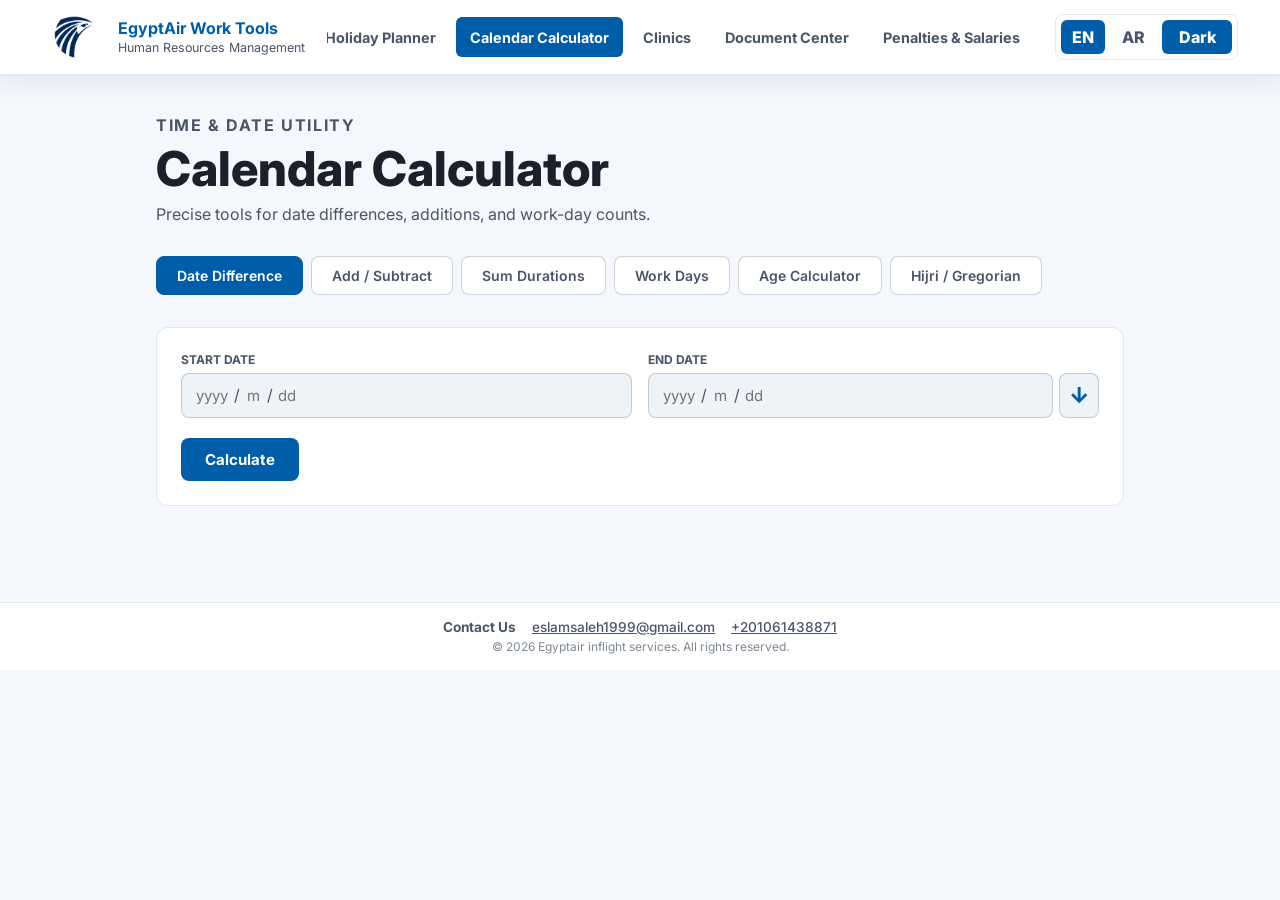
==== calendar-calculator.html @ 5368cdfd "Add files via upload" ====
<!DOCTYPE html>
<html lang="en" dir="ltr" data-theme="light">
<head>
<meta charset="UTF-8" />
<meta name="viewport" content="width=device-width, initial-scale=1.0" />
<title>Calendar Calculator</title>
  <link rel="icon" href="egyptair-logo_.png" type="image/png">
<link href="https://fonts.googleapis.com/css2?family=Cairo:wght@400;500;600;700&family=Inter:wght@400;500;600;700;800&display=swap" rel="stylesheet">
<link rel="stylesheet" href="portal.css">
<style>
  *, *::before, *::after { box-sizing: border-box; margin: 0; padding: 0; }

  :root {
    --bg: #101722;
    --surface: #172234;
    --surface2: #202d42;
    --border: rgba(255,255,255,0.07);
    --border-bright: rgba(255,255,255,0.14);
    --accent: #d4af37;
    --accent2: #0078d4;
    --accent3: #f060c8;
    --text: #edf4ff;
    --text-muted: #aab7ca;
    --text-dim: #7b879a;
    --radius: 12px;
    --radius-sm: 8px;
  }

  :root[data-theme="light"] {
    --bg: #f4f7fb;
    --surface: #ffffff;
    --surface2: #eef3f8;
    --border: rgba(21,32,51,0.11);
    --border-bright: rgba(21,32,51,0.2);
    --accent: #005daa;
    --accent2: #0078d4;
    --accent3: #d4af37;
    --text: #1a202c;
    --text-muted: #4a5568;
    --text-dim: #7b879a;
  }

  body {
    background: var(--bg);
    color: var(--text);
    font-family: 'Inter', sans-serif;
    min-height: 100vh;
    padding: 0;
  }

  html[dir="rtl"] body,
  html[dir="rtl"] button,
  html[dir="rtl"] input,
  html[dir="rtl"] select {
    font-family: Cairo, Inter, sans-serif;
  }

  .page {
    position: relative;
    z-index: 1;
    max-width: 1000px;
    margin: 0 auto;
    padding: 2rem 1rem 5rem;
  }

  /* Header */
  .page-header { margin-bottom: 2rem; }
  .header-eyebrow {
    font-size: 12px;
    letter-spacing: 0.1em;
    color: var(--accent);
    text-transform: uppercase;
    font-weight: 700;
    margin-bottom: 0.5rem;
  }
  .page-header h1 {
    font-size: clamp(2rem, 5vw, 3rem);
    line-height: 1.1;
    font-weight: 800;
    color: var(--text);
  }
  .page-header p {
    margin-top: 0.5rem;
    color: var(--text-muted);
    font-size: 16px;
  }

  /* Tabs */
  .tabs {
    display: flex;
    gap: 8px;
    margin-bottom: 2rem;
    flex-wrap: wrap;
  }
  .tab-btn {
    padding: 10px 20px;
    border-radius: 8px;
    border: 1px solid var(--border-bright);
    background: var(--surface);
    color: var(--text-muted);
    font-size: 14px;
    font-weight: 600;
    cursor: pointer;
    transition: all 0.2s;
  }
  .tab-btn:hover { color: var(--text); border-color: var(--accent); }
  .tab-btn.active {
    background: var(--accent);
    color: #ffffff;
    border-color: var(--accent);
  }

  /* Panels */
  .panel { display: none; }
  .panel.active { display: block; animation: fadeIn 0.3s ease; }
  @keyframes fadeIn { from { opacity: 0; } to { opacity: 1; } }

  /* Card */
  .card {
    background: var(--surface);
    border: 1px solid var(--border);
    border-radius: var(--radius);
    padding: 1.5rem;
    margin-bottom: 1rem;
  }

  /* Form row */
  .form-row {
    display: grid;
    grid-template-columns: repeat(auto-fit, minmax(220px, 1fr));
    gap: 1rem;
    margin-bottom: 1.25rem;
  }
  @media (max-width: 580px) { .form-row { grid-template-columns: 1fr; } }

  .field { display: flex; flex-direction: column; gap: 6px; }
  .field label {
    font-size: 12px;
    font-weight: 700;
    text-transform: uppercase;
    color: var(--text-muted);
  }
  .field input, .field select {
    background: var(--surface2);
    border: 1px solid var(--border-bright);
    border-radius: var(--radius-sm);
    color: var(--text);
    font-size: 15px;
    padding: 12px;
    outline: none;
    width: 100%;
  }
  .field input:focus, .field select:focus { border-color: var(--accent); }

  /* Custom Y-M-D masked date field */
  .date-mask {
    display: flex;
    align-items: center;
    gap: 2px;
    direction: ltr;
    background: var(--surface2);
    border: 1px solid var(--border-bright);
    border-radius: var(--radius-sm);
    padding: 0 10px;
    width: 100%;
    box-sizing: border-box;
  }
  .date-mask:focus-within { border-color: var(--accent); }
  .date-mask .dm-part {
    background: transparent;
    border: none;
    outline: none;
    color: var(--text);
    font-size: 15px;
    padding: 12px 2px;
    text-align: center;
    -moz-appearance: textfield;
  }
  .date-mask .dm-part::-webkit-outer-spin-button,
  .date-mask .dm-part::-webkit-inner-spin-button { -webkit-appearance: none; margin: 0; }
  .date-mask .dm-year { width: 4.4ch; }
  .date-mask .dm-month, .date-mask .dm-day { width: 2.6ch; }
  .date-mask .dm-sep { color: var(--text-muted); }

  .date-control {
    display: flex;
    align-items: stretch;
    gap: 6px;
    width: 100%;
  }
  .date-control .date-mask { flex: 1; min-width: 0; }
  .today-btn {
    flex: 0 0 40px;
    border: 1px solid var(--border-bright);
    border-radius: var(--radius-sm);
    background: var(--surface2);
    color: var(--accent);
    font-size: 22px;
    font-weight: 800;
    line-height: 1;
    cursor: pointer;
    transition: all 0.2s;
  }
  .today-btn:hover,
  .today-btn:focus-visible {
    border-color: var(--accent);
    background: var(--accent);
    color: #ffffff;
    outline: none;
  }

  .add-form-row { grid-template-columns: repeat(4, minmax(0, 1fr)); }
  @media (max-width: 760px) { .add-form-row { grid-template-columns: repeat(2, minmax(0, 1fr)); } }
  @media (max-width: 580px) { .add-form-row { grid-template-columns: 1fr; } }

  /* Checkbox */
  .check-row {
    display: flex; align-items: center; gap: 10px;
    font-size: 14px; color: var(--text-muted); margin-bottom: 1.25rem; flex-wrap: wrap;
  }
  .check-row input[type=checkbox] { width: 18px; height: 18px; cursor: pointer; }


  /* Duration sum */
  .dur-row { display: flex; flex-direction: column; gap: 8px; }
  .dur-plus { text-align: center; font-size: 20px; font-weight: 800; color: var(--accent); margin: 6px 0; line-height: 1; }
  .dur-line { display: flex; align-items: center; gap: 10px; }
  .dur-idx { width: 26px; height: 26px; border-radius: 50%; background: var(--surface2); color: var(--text-muted); font-size: 12px; font-weight: 700; display: flex; align-items: center; justify-content: center; flex: none; }
  .dur-fields { display: grid; grid-template-columns: repeat(3, 1fr); gap: 10px; flex: 1; direction: ltr; }
  .dur-fields input {
    background: var(--surface2); border: 1px solid var(--border-bright); border-radius: var(--radius-sm);
    color: var(--text); font-size: 15px; padding: 12px; outline: none; width: 100%; min-width: 0; text-align: center;
  }
  .dur-fields input:focus { border-color: var(--accent); }
  .dur-remove { flex: none; width: 34px; height: 34px; border-radius: 8px; border: 1px solid var(--border-bright); background: transparent; color: var(--text-muted); font-size: 18px; cursor: pointer; }
  .dur-remove:hover { color: #d33; border-color: #d33; }
  .dur-remove.ph { visibility: hidden; }
  .dur-actions { display: flex; align-items: center; gap: 14px; margin: 1.1rem 0 1.25rem; flex-wrap: wrap; }
  .dur-add { padding: 10px 18px; border-radius: 8px; border: 1.5px dashed var(--accent); background: transparent; color: var(--accent); font-size: 14px; font-weight: 700; cursor: pointer; }
  .dur-add:hover:not(:disabled) { background: var(--surface2); }
  .dur-add:disabled { opacity: .45; cursor: not-allowed; }
  .dur-counter { font-size: 13px; color: var(--text-dim); }
  .dur-note { font-size: 12px; color: var(--text-dim); margin-top: 12px; }

  /* Calc button */
  .calc-btn {
    display: inline-flex; align-items: center; gap: 8px;
    padding: 12px 24px;
    border-radius: 8px;
    border: none;
    background: var(--accent);
    color: #ffffff;
    font-size: 15px;
    font-weight: 700;
    cursor: pointer;
    transition: all 0.2s;
  }
  .calc-btn:hover { opacity: 0.9; transform: translateY(-1px); }

  /* Result card */
  .result-card {
    display: none;
    background: var(--surface);
    border: 1px solid var(--border);
    border-radius: var(--radius);
    padding: 1.5rem;
    margin-top: 1rem;
  }
  .result-card.visible { display: block; }

  .result-label {
    font-size: 12px;
    font-weight: 800;
    text-transform: uppercase;
    color: var(--accent);
    margin-bottom: 1rem;
  }

  /* Metrics grid */
  .metrics {
    display: grid;
    grid-template-columns: repeat(auto-fit, minmax(120px, 1fr));
    gap: 12px;
    margin-bottom: 1.5rem;
  }
  .metric {
    background: var(--surface2);
    border-radius: var(--radius-sm);
    padding: 1rem;
    text-align: center;
  }
  .metric-val {
    font-size: 24px;
    font-weight: 800;
    color: var(--text);
    margin-bottom: 4px;
  }
  .metric-val.accent { color: var(--accent); }
  .metric-lbl { font-size: 11px; color: var(--text-muted); text-transform: uppercase; font-weight: 700; }

  /* Breakdown table */
  .breakdown { border-top: 1px solid var(--border); padding-top: 1rem; }
  .bd-row { display: flex; justify-content: space-between; align-items: center; padding: 10px 0; border-bottom: 1px solid var(--border); font-size: 14px; }
  .bd-lbl { color: var(--text-muted); }
  .bd-val { font-weight: 700; color: var(--text); }

  /* Big result date */
  .big-date { font-size: 24px; font-weight: 800; color: var(--text); margin-bottom: 4px; }
  .big-sub { font-size: 14px; color: var(--text-muted); margin-bottom: 1rem; }

  /* Badge */
  .badge {
    display: inline-block;
    padding: 4px 12px;
    border-radius: 6px;
    font-size: 11px;
    font-weight: 800;
    margin-left: 10px;
    text-transform: uppercase;
  }
  .badge-we { background: rgba(212,175,55,0.15); color: var(--accent); }
  .badge-wd { background: rgba(0,93,170,0.15); color: var(--accent2); }

  .error { color: #ff4d4d; font-size: 14px; margin-top: 10px; display: none; }
</style>
</head>
<body>
<header class="portal-header">
  <a class="brand" href="index.html" aria-label="EgyptAir home">
    <img src="egyptair-logo_.png" alt="EgyptAir logo">
    <span>
      <strong data-en="EgyptAir Work Tools" data-ar="أدوات عمل مصر للطيران">EgyptAir Work Tools</strong>
      <small data-en="Human Resources Management" data-ar="ادارة الموارد البشرية">ادارة الموارد البشرية</small>
    </span>
  </a>

  <nav class="portal-nav" aria-label="Main navigation">
    <a href="index.html" data-en="Home" data-ar="الرئيسية">Home</a>
    <a href="holiday-planner.html" data-en="Holiday Planner" data-ar="مخطط الإجازات">Holiday Planner</a>
    <a class="active" href="calendar-calculator.html" data-en="Calendar Calculator" data-ar="حاسبة التقويم">Calendar Calculator</a>
    <a href="clinics.html" data-en="Clinics" data-ar="العيادات">Clinics</a>
    <a href="document-center.html" data-en="Document Center" data-ar="مركز المستندات">Document Center</a>
    <a href="penalties-salaries.html" data-en="Penalties & Salaries" data-ar="الجزاءات والمرتبات">الجزاءات والمرتبات</a>
    <a href="scanner.html" data-en="Scanner" data-ar="ماسح ضوئي">Scanner</a>
  </nav>

  <div class="portal-actions" aria-label="Display controls">
    <button class="segmented-btn active" type="button" data-lang-option="en">EN</button>
    <button class="segmented-btn" type="button" data-lang-option="ar">AR</button>
    <button class="theme-btn" type="button" data-theme-toggle data-en="Dark" data-ar="داكن">Dark</button>
  </div>
</header>

<div class="page">
  <div class="page-header">
    <p class="header-eyebrow" data-en="Time & Date Utility" data-ar="أداة الوقت والتاريخ">Time & Date Utility</p>
    <h1 data-en="Calendar Calculator" data-ar="حاسبة التقويم">Calendar Calculator</h1>
    <p data-en="Precise tools for date differences, additions, and work-day counts." data-ar="أدوات دقيقة لفروق التواريخ والإضافات وحساب أيام العمل.">Precise tools for date differences, additions, and work-day counts.</p>
  </div>

  <div class="tabs">
    <button class="tab-btn active" onclick="switchTab('diff')" data-en="Date Difference" data-ar="فرق التاريخ">Date Difference</button>
    <button class="tab-btn" onclick="switchTab('add')" data-en="Add / Subtract" data-ar="إضافة / طرح">Add / Subtract</button>
    <button class="tab-btn" onclick="switchTab('count')" data-en="Sum Durations" data-ar="جامع الفترات">Sum Durations</button>
    <button class="tab-btn" onclick="switchTab('work')" data-en="Work Days" data-ar="أيام العمل">Work Days</button>
    <button class="tab-btn" onclick="switchTab('age')" data-en="Age Calculator" data-ar="حساب العمر">Age Calculator</button>
    <button class="tab-btn" onclick="switchTab('hijri')" data-en="Hijri / Gregorian" data-ar="الهجري والميلادي">Hijri / Gregorian</button>
  </div>

  <!-- DIFF -->
  <div id="panel-diff" class="panel active">
    <div class="card">
      <div class="form-row">
        <div class="field"><label data-en="Start Date" data-ar="تاريخ البدء">Start Date</label><input type="date" id="diff-from" /></div>
        <div class="field"><label data-en="End Date" data-ar="تاريخ الانتهاء">End Date</label><input type="date" id="diff-to" /></div>
      </div>
      <button class="calc-btn" onclick="calcDiff()">
        <span data-en="Calculate" data-ar="احسب">Calculate</span>
      </button>
      <div class="error" id="diff-err"></div>
    </div>
    <div class="result-card" id="diff-result">
      <div class="result-label" data-en="Result" data-ar="النتيجة">Result</div>
      <div class="metrics" id="diff-metrics"></div>
      <div class="breakdown" id="diff-breakdown"></div>
    </div>
  </div>

  <!-- ADD -->
  <div id="panel-add" class="panel">
    <div class="card">
      <div class="form-row add-form-row">
        <div class="field"><label data-en="Start Date" data-ar="تاريخ البدء">Start Date</label><input type="date" id="add-from" /></div>
        <div class="field"><label data-en="Amount" data-ar="القيمة">Amount</label><input type="number" id="add-amount" min="0" value="30" /></div>
        <div class="field">
          <label data-en="Unit" data-ar="الوحدة">Unit</label>
          <select id="add-unit">
            <option value="day" data-en="Days" data-ar="أيام">Days</option>
            <option value="week" data-en="Weeks" data-ar="أسابيع">Weeks</option>
            <option value="month" data-en="Months" data-ar="أشهر">Months</option>
            <option value="year" data-en="Years" data-ar="سنوات">Years</option>
          </select>
        </div>
        <div class="field">
          <label data-en="Operation" data-ar="العملية">Operation</label>
          <select id="add-dir">
            <option value="1" data-en="Add" data-ar="إضافة">Add</option>
            <option value="-1" data-en="Subtract" data-ar="طرح">Subtract</option>
          </select>
        </div>
      </div>
      <button class="calc-btn" onclick="calcAdd()">
        <span data-en="Calculate" data-ar="احسب">Calculate</span>
      </button>
      <div class="error" id="add-err"></div>
    </div>
    <div class="result-card" id="add-result">
      <div class="result-label" data-en="Result" data-ar="النتيجة">Result</div>
      <div id="add-output"></div>
    </div>
  </div>

  <!-- AGE -->
  <div id="panel-age" class="panel">
    <div class="card">
      <div class="form-row">
        <div class="field"><label data-en="Date of birth" data-ar="تاريخ الميلاد">Date of birth</label><input type="date" id="age-dob" /></div>
      </div>
      <button class="calc-btn" onclick="calcAge()">
        <span data-en="Calculate" data-ar="احسب">Calculate</span>
      </button>
      <div class="error" id="age-err"></div>
    </div>
    <div class="result-card" id="age-result">
      <div class="result-label" data-en="Result" data-ar="النتيجة">Result</div>
      <div id="age-output"></div>
    </div>
  </div>

  <!-- WORK -->
  <div id="panel-work" class="panel">
    <div class="card">
      <div class="form-row">
        <div class="field"><label data-en="From date" data-ar="من تاريخ">From date</label><input type="date" id="work-from" /></div>
        <div class="field"><label data-en="To date" data-ar="إلى تاريخ">To date</label><input type="date" id="work-to" /></div>
      </div>
      <div class="check-row">
        <input type="checkbox" id="work-fri" checked />
        <label for="work-fri" data-en="Exclude Fridays" data-ar="استبعاد الجمعة">Exclude Fridays</label>
        <input type="checkbox" id="work-sat" checked />
        <label for="work-sat" data-en="Exclude Saturdays" data-ar="استبعاد السبت">Exclude Saturdays</label>
      </div>
      <button class="calc-btn" onclick="calcWork()">
        <span data-en="Calculate" data-ar="احسب">Calculate</span>
      </button>
      <div class="error" id="work-err"></div>
    </div>
    <div class="result-card" id="work-result">
      <div class="result-label" data-en="Result" data-ar="النتيجة">Result</div>
      <div id="work-output"></div>
  </div>
  </div>

  <!-- COUNT (Duration Sum) -->
  <div id="panel-count" class="panel">
    <div class="card">
      <div id="dur-rows"></div>
      <div class="dur-actions">
        <button type="button" class="dur-add" id="dur-add-btn" onclick="addDurRow()">
          <span data-en="+ Add duration" data-ar="+ إضافة مدة">+ Add duration</span>
        </button>
        <span class="dur-counter" id="dur-counter"></span>
      </div>
      <button class="calc-btn" onclick="calcCount()">
        <span data-en="Calculate" data-ar="احسب">Calculate</span>
      </button>
      <div class="error" id="count-err"></div>
    </div>
    <div class="result-card" id="count-result">
      <div class="result-label" data-en="Result" data-ar="النتيجة">Result</div>
      <div id="count-output"></div>
    </div>
  </div>

  <!-- HIJRI -->
  <div id="panel-hijri" class="panel">
    <div class="card">
      <div class="form-row">
        <div class="field"><label data-en="Gregorian date" data-ar="التاريخ الميلادي">Gregorian date</label><input type="date" id="hijri-greg" /></div>
      </div>
      <button class="calc-btn" onclick="calcGregToHijri()">
        <span data-en="Convert to Hijri" data-ar="تحويل إلى هجري">Convert to Hijri</span>
      </button>
      <div class="error" id="hijri-greg-err"></div>
    </div>
    <div class="result-card" id="hijri-greg-result" style="margin-bottom: 10px;">
      <div class="result-label" data-en="Result" data-ar="النتيجة">Result</div>
      <div id="hijri-greg-output"></div>
    </div>

    <div class="card">
      <div class="form-row">
        <div class="field"><label data-en="Hijri year" data-ar="السنة الهجرية">Hijri year</label><input type="number" id="hijri-year" inputmode="numeric" min="1" max="1600" placeholder="1447" /></div>
        <div class="field">
          <label data-en="Hijri month" data-ar="الشهر الهجري">Hijri month</label>
          <select id="hijri-month"></select>
        </div>
        <div class="field"><label data-en="Hijri day" data-ar="اليوم الهجري">Hijri day</label><input type="number" id="hijri-day" inputmode="numeric" min="1" max="30" placeholder="1" /></div>
      </div>
      <button class="calc-btn" onclick="calcHijriToGreg()">
        <span data-en="Convert to Gregorian" data-ar="تحويل إلى ميلادي">Convert to Gregorian</span>
      </button>
      <div class="error" id="hijri-err"></div>
    </div>
    <div class="result-card" id="hijri-result">
      <div class="result-label" data-en="Result" data-ar="النتيجة">Result</div>
      <div id="hijri-output"></div>
    </div>
  </div>
</div>

<script src="site-data.js"></script>
<script src="portal.js"></script>
<script>
const calcCopy = {
  en: {
    days: ['Sunday','Monday','Tuesday','Wednesday','Thursday','Friday','Saturday'],
    months: ['January','February','March','April','May','June','July','August','September','October','November','December'],
    hijriMonths: ['Muharram','Safar',"Rabi' al-Awwal","Rabi' al-Thani",'Jumada al-Awwal','Jumada al-Thani','Rajab',"Sha'ban",'Ramadan','Shawwal','Dhu al-Qi\'dah','Dhu al-Hijjah'],
    labels: {
      days: 'Days', weeks: 'Weeks', months: 'Months', years: 'Years', weekdays: 'Weekdays', weekends: 'Weekends',
      breakdown: 'Breakdown', from: 'From', to: 'To', exact: 'Exact duration', weekdaysWeekends: 'Weekdays / Weekends',
      today: 'Today', weekend: 'Weekend', weekday: 'Weekday', details: 'Details', equivalent: 'Equivalent to',
      dayOfYear: 'Day of year', bday: 'Days to B-day',
      totalDays: 'Total days', totalWeeks: 'Total weeks', lastBirthday: 'Last birthday', next: 'Next',
      bornOn: 'Born on', nextBirthday: 'Next birthday', totalMonths: 'Total months lived',
      workingDays: 'Working days', offDays: 'Off days', workingWeeks: 'Working weeks', offDaysPct: 'Off days %',
      occurrences: 'Occurrences', gregorianDate: 'Gregorian date', hijriDate: 'Hijri date',
      hijriYear: 'Hijri year', hijriMonth: 'Hijri month', hijriDay: 'Hijri day', approxNote: 'Calculated using the tabular Islamic calendar; may differ by a day from moon-sighting announcements.',
      units: { day: 'Days', week: 'Weeks', month: 'Months', year: 'Years' },
      exactUnits: { y: 'y', m: 'm', d: 'd' }
    },
    errors: {
      both: 'Please select both dates.',
      start: 'Please select a start date.',
      days: 'Please enter a valid number.',
      dob: 'Please enter a date of birth.',
      futureDob: 'Date of birth cannot be in the future.',
      hijriDate: 'Please enter a valid Hijri date.',
      duration: 'Enter at least one duration using whole, non-negative numbers.'
    }
  },
  ar: {
    days: ['الأحد','الاثنين','الثلاثاء','الأربعاء','الخميس','الجمعة','السبت'],
    months: ['يناير','فبراير','مارس','أبريل','مايو','يونيو','يوليو','أغسطس','سبتمبر','أكتوبر','نوفمبر','ديسمبر'],
    hijriMonths: ['محرم','صفر','ربيع الأول','ربيع الآخر','جمادى الأولى','جمادى الآخرة','رجب','شعبان','رمضان','شوال','ذو القعدة','ذو الحجة'],
    labels: {
      days: 'الأيام', weeks: 'الأسابيع', months: 'الشهور', years: 'السنوات', weekdays: 'أيام العمل', weekends: 'نهاية الأسبوع',
      breakdown: 'التفاصيل', from: 'من', to: 'إلى', exact: 'المدة الدقيقة', weekdaysWeekends: 'أيام العمل / العطلات',
      today: 'اليوم', weekend: 'عطلة', weekday: 'يوم عمل', details: 'تفاصيل', equivalent: 'يعادل',
      dayOfYear: 'يوم السنة', bday: 'أيام للعيد القادم',
      totalDays: 'إجمالي الأيام', totalWeeks: 'إجمالي الأسابيع', lastBirthday: 'آخر عيد ميلاد', next: 'التالي',
      bornOn: 'تاريخ الميلاد', nextBirthday: 'عيد الميلاد القادم', totalMonths: 'إجمالي الشهور',
      workingDays: 'أيام العمل', offDays: 'أيام العطلة', workingWeeks: 'أسابيع العمل', offDaysPct: 'نسبة العطلات',
      occurrences: 'مرات التكرار', gregorianDate: 'التاريخ الميلادي', hijriDate: 'التاريخ الهجري',
      hijriYear: 'السنة الهجرية', hijriMonth: 'الشهر الهجري', hijriDay: 'اليوم الهجري', approxNote: 'يُحسب بالتقويم الهجري الحسابي (الجدولي)؛ قد يختلف بيوم عن إعلانات رؤية الهلال.',
      units: { day: 'أيام', week: 'أسابيع', month: 'أشهر', year: 'سنوات' },
      exactUnits: { y: 'عام', m: 'شهر', d: 'يوم' }
    },
    errors: {
      both: 'اختر التاريخين من فضلك.',
      start: 'اختر تاريخ البداية من فضلك.',
      days: 'اكتب رقما صحيحا.',
      dob: 'اكتب تاريخ الميلاد من فضلك.',
      futureDob: 'لا يمكن أن يكون تاريخ الميلاد في المستقبل.',
      hijriDate: 'اكتب تاريخا هجريا صحيحا من فضلك.',
      duration: 'أدخل مدة واحدة على الأقل بأرقام صحيحة غير سالبة.'
    }
  }
};

function lang() { return window.EgyptAirPortal?.language === 'ar' ? 'ar' : 'en'; }
function copy() { return calcCopy[lang()]; }
function label(key) { return copy().labels[key]; }

const officialHolidaysByYear = {
  2025: new Set([
    '2025-01-07', '2025-01-26', '2025-03-29', '2025-03-30', '2025-03-31',
    '2025-04-01', '2025-04-02', '2025-04-21', '2025-04-24', '2025-05-01',
    '2025-06-05', '2025-06-06', '2025-06-07', '2025-06-08', '2025-06-09',
    '2025-06-26', '2025-07-03', '2025-07-24', '2025-09-04', '2025-10-09'
  ]),
  2026: new Set([
    '2026-01-07', '2026-01-29', '2026-03-19', '2026-03-20', '2026-03-21',
    '2026-03-22', '2026-03-23', '2026-04-13', '2026-04-25', '2026-05-01',
    '2026-05-26', '2026-05-27', '2026-05-28', '2026-05-29', '2026-05-30',
    '2026-05-31', '2026-06-16', '2026-07-02', '2026-07-23', '2026-08-26',
    '2026-10-08'
  ]),
  2027: new Set([
    '2027-01-07', '2027-01-28', '2027-03-09', '2027-03-10', '2027-03-11',
    '2027-05-01', '2027-05-03', '2027-05-15', '2027-05-16', '2027-05-17',
    '2027-05-18', '2027-05-19', '2027-06-18', '2027-07-01', '2027-07-23',
    '2027-08-27', '2027-10-08'
  ])
};

function dateKey(d) {
  const y = d.getFullYear();
  const m = String(d.getMonth() + 1).padStart(2, '0');
  const day = String(d.getDate()).padStart(2, '0');
  return `${y}-${m}-${day}`;
}

function isOfficialHoliday(d) {
  return officialHolidaysByYear[d.getFullYear()]?.has(dateKey(d)) || false;
}

function switchTab(id) {
  const ids = ['diff','add','count','work','age','hijri'];
  document.querySelectorAll('.tab-btn').forEach((b,i) => b.classList.toggle('active', ids[i] === id));
  document.querySelectorAll('.panel').forEach(p => p.classList.remove('active'));
  document.getElementById('panel-' + id).classList.add('active');
}

// ---- Gregorian <-> Hijri conversion (tabular/civil Islamic calendar via Julian Day Number) ----
function gregorianToJD(y, m, d) {
  const a = Math.floor((14 - m) / 12);
  const y2 = y + 4800 - a;
  const m2 = m + 12 * a - 3;
  return d + Math.floor((153 * m2 + 2) / 5) + 365 * y2 + Math.floor(y2 / 4) - Math.floor(y2 / 100) + Math.floor(y2 / 400) - 32045;
}

function jdToGregorian(jd) {
  const a = jd + 32044;
  const b = Math.floor((4 * a + 3) / 146097);
  const c = a - Math.floor((146097 * b) / 4);
  const d2 = Math.floor((4 * c + 3) / 1461);
  const e = c - Math.floor((1461 * d2) / 4);
  const m2 = Math.floor((5 * e + 2) / 153);
  const day = e - Math.floor((153 * m2 + 2) / 5) + 1;
  const month = m2 + 3 - 12 * Math.floor(m2 / 10);
  const year = 100 * b + d2 - 4800 + Math.floor(m2 / 10);
  return { year, month, day };
}

function hijriToJD(y, m, d) {
  return Math.floor((11 * y + 3) / 30) + 354 * y + 30 * m - Math.floor((m - 1) / 2) + d + 1948440 - 385;
}

function jdToHijri(jd) {
  let n = jd - 1948440 + 10632;
  const cycleIndex = Math.floor((n - 1) / 10631);
  n = n - 10631 * cycleIndex + 354;
  const j = Math.floor((10985 - n) / 5316) * Math.floor((50 * n) / 17719) +
            Math.floor(n / 5670) * Math.floor((43 * n) / 15238);
  n = n - Math.floor((30 - j) / 15) * Math.floor((17719 * j) / 50) -
          Math.floor(j / 16) * Math.floor((15238 * j) / 43) + 29;
  const month = Math.floor((24 * n) / 709);
  const day = n - Math.floor((709 * month) / 24);
  const year = 30 * cycleIndex + j - 30;
  return { year, month, day };
}

function gregorianToHijri(y, m, d) { return jdToHijri(gregorianToJD(y, m, d)); }
function hijriToGregorianDate(y, m, d) { return jdToGregorian(hijriToJD(y, m, d)); }

function populateHijriMonths() {
  const select = document.getElementById('hijri-month');
  if (!select) return;
  const current = select.value;
  const c = copy();
  select.innerHTML = c.hijriMonths.map((name, i) => `<option value="${i + 1}">${name}</option>`).join('');
  if (current) select.value = current;
}

function parseLocal(s) {
  if (!s) return null;
  const [y,m,d] = s.split('-').map(Number);
  return new Date(y, m-1, d);
}

function fmt(d) { 
  const c = copy();
  return d.getDate() + ' ' + c.months[d.getMonth()] + ' ' + d.getFullYear(); 
}

/**
 * Adds `months` calendar months to `date`. Unlike the native
 * Date#setMonth, this clamps to the last day of the target month instead
 * of rolling over into the following month (e.g. 31 Jan + 1 month -> 28/29
 * Feb, not 2/3 Mar).
 */
function addMonths(date, months) {
  const day = date.getDate();
  const anchor = new Date(date.getFullYear(), date.getMonth() + months, 1);
  const lastDayOfTargetMonth = new Date(anchor.getFullYear(), anchor.getMonth() + 1, 0).getDate();
  anchor.setDate(Math.min(day, lastDayOfTargetMonth));
  return anchor;
}

/**
 * Adds `years` calendar years to `date`, with the same end-of-month
 * clamping as addMonths (e.g. 29 Feb 2024 + 1 year -> 28 Feb 2025, not
 * 1 Mar 2025).
 */
function addYears(date, years) {
  return addMonths(date, years * 12);
}

/** Exact whole-day difference between two dates at midnight. Same date -> 0. */
function daysBetween(start, end) {
  return Math.round((end - start) / 86400000);
}

function showErr(id, msgKey) {
  const e = document.getElementById(id);
  e.textContent = copy().errors[msgKey] || msgKey; 
  e.style.display = 'block';
}
function hideErr(id) { document.getElementById(id).style.display = 'none'; }
function showResult(id) { document.getElementById(id).classList.add('visible'); }
function hideResult(id) { document.getElementById(id).classList.remove('visible'); }

function calcDiff() {
  hideErr('diff-err'); hideResult('diff-result');
  const from = parseLocal(document.getElementById('diff-from').value);
  const to   = parseLocal(document.getElementById('diff-to').value);
  if (!from || !to) return showErr('diff-err', 'both');

  const start = from <= to ? from : to;
  const end   = from <= to ? to   : from;
  const sign  = from <= to ? 1 : -1;

  const totalDays = daysBetween(start, end); /* exact elapsed days: same date = 0 */
  const totalWeeks = (totalDays / 7).toFixed(1);
  const totalMonths = (totalDays / 30.4375).toFixed(1);
  const totalYears = (totalDays / 365.25).toFixed(2);

  let wd = 0, we = 0;
  for (let t = new Date(start); t < end; t.setDate(t.getDate() + 1)) {
    (t.getDay() === 5 || t.getDay() === 6) ? we++ : wd++;
  }

  let yrs = end.getFullYear() - start.getFullYear();
  let mos = end.getMonth() - start.getMonth();
  let dys = end.getDate() - start.getDate();
  if (dys < 0) { mos--; dys += new Date(end.getFullYear(), end.getMonth(), 0).getDate(); }
  if (mos < 0) { yrs--; mos += 12; }

  const c = copy();
  document.getElementById('diff-metrics').innerHTML = `
    <div class="metric"><div class="metric-val accent">${sign < 0 ? '−' : ''}${totalDays}</div><div class="metric-lbl">${c.labels.days}</div></div>
    <div class="metric"><div class="metric-val">${totalWeeks}</div><div class="metric-lbl">${c.labels.weeks}</div></div>
    <div class="metric"><div class="metric-val">${totalMonths}</div><div class="metric-lbl">${c.labels.months}</div></div>
    <div class="metric"><div class="metric-val accent">${wd}</div><div class="metric-lbl">${c.labels.weekdays}</div></div>
    <div class="metric"><div class="metric-val">${we}</div><div class="metric-lbl">${c.labels.weekends}</div></div>
    <div class="metric"><div class="metric-val">${totalYears}</div><div class="metric-lbl">${c.labels.years}</div></div>
  `;

  document.getElementById('diff-breakdown').innerHTML = `
    <div class="bd-row"><span class="bd-lbl">${c.labels.from}</span><span class="bd-val">${c.days[start.getDay()]}, ${fmt(start)}</span></div>
    <div class="bd-row"><span class="bd-lbl">${c.labels.to}</span><span class="bd-val">${c.days[end.getDay()]}, ${fmt(end)}</span></div>
    <div class="bd-row"><span class="bd-lbl">${c.labels.exact}</span><span class="bd-val">${yrs} ${c.labels.exactUnits.y} - ${mos} ${c.labels.exactUnits.m} - ${dys} ${c.labels.exactUnits.d}</span></div>
  `;
  showResult('diff-result');
}

function calcAdd() {
  hideErr('add-err'); hideResult('add-result');
  const from   = parseLocal(document.getElementById('add-from').value);
  const amount = parseInt(document.getElementById('add-amount').value);
  const unit   = document.getElementById('add-unit').value;
  const dir    = parseInt(document.getElementById('add-dir').value);
  if (!from) return showErr('add-err', 'start');
  if (isNaN(amount) || amount < 0) return showErr('add-err', 'days');

  const signed = dir * amount;
  let result = new Date(from);
  if (unit === 'day') result.setDate(result.getDate() + signed);
  else if (unit === 'week') result.setDate(result.getDate() + signed * 7);
  else if (unit === 'month') {
    // Inclusive period end: start + N months ends the day before the
    // same calendar date N months later (e.g. 2025/4/5 + 3 months → 2025/7/4).
    result = addMonths(result, signed);
    if (signed > 0) result.setDate(result.getDate() - 1);
  }
  else if (unit === 'year') result = addYears(result, signed);

  const c = copy();
  const unitLabel = c.labels.units[unit] || c.labels.days;
  const isWE = result.getDay() === 5 || result.getDay() === 6;
  const badge = isWE ? `<span class="badge badge-we">${c.labels.weekend}</span>` : `<span class="badge badge-wd">${c.labels.weekday}</span>`;
  
  document.getElementById('add-output').innerHTML = `
    <div class="big-date">${c.days[result.getDay()]}, ${fmt(result)} ${badge}</div>
    <div class="big-sub">${dir > 0 ? '+' : '−'}${amount} ${unitLabel} ${c.labels.from} ${fmt(from)}</div>
  `;
  showResult('add-result');
}

function calcAge() {
  hideErr('age-err'); hideResult('age-result');
  const dob  = parseLocal(document.getElementById('age-dob').value);
  if (!dob) return showErr('age-err', 'dob');
  const asof = new Date();
  asof.setHours(0,0,0,0);
  if (dob > asof) return showErr('age-err', 'futureDob');

  let yrs = asof.getFullYear() - dob.getFullYear();
  let mos = asof.getMonth() - dob.getMonth();
  let dys = asof.getDate() - dob.getDate();
  if (dys < 0) { mos--; dys += new Date(asof.getFullYear(), asof.getMonth(), 0).getDate(); }
  if (mos < 0) { yrs--; mos += 12; }

  const totalDays = Math.round((asof - dob) / 86400000);
  const c = copy();
  document.getElementById('age-output').innerHTML = `
    <div class="metrics">
      <div class="metric"><div class="metric-val accent">${yrs}</div><div class="metric-lbl">${c.labels.years}</div></div>
      <div class="metric"><div class="metric-val">${mos}</div><div class="metric-lbl">${c.labels.months}</div></div>
      <div class="metric"><div class="metric-val">${dys}</div><div class="metric-lbl">${c.labels.days}</div></div>
    </div>
    <div class="breakdown">
      <div class="bd-row"><span class="bd-lbl">${c.labels.bornOn}</span><span class="bd-val">${c.days[dob.getDay()]}, ${fmt(dob)}</span></div>
      <div class="bd-row"><span class="bd-lbl">${c.labels.totalMonths}</span><span class="bd-val">${yrs * 12 + mos}</span></div>
      <div class="bd-row"><span class="bd-lbl">${c.labels.totalDays}</span><span class="bd-val">${totalDays.toLocaleString()}</span></div>
    </div>
  `;
  showResult('age-result');
}

function calcWork() {
  hideErr('work-err'); hideResult('work-result');
  const from  = parseLocal(document.getElementById('work-from').value);
  const to    = parseLocal(document.getElementById('work-to').value);
  const exFri = document.getElementById('work-fri').checked;
  const exSat = document.getElementById('work-sat').checked;
  if (!from || !to) return showErr('work-err', 'both');

  const start = from <= to ? from : to;
  const end   = from <= to ? to   : from;
  let wd = 0, off = 0;

  for (let t = new Date(start); t <= end; t.setDate(t.getDate() + 1)) {
    const d = t.getDay();
    if ((d === 5 && exFri) || (d === 6 && exSat) || isOfficialHoliday(t)) off++;
    else wd++;
  }

  const c = copy();
  document.getElementById('work-output').innerHTML = `
    <div class="metrics">
      <div class="metric"><div class="metric-val accent">${wd}</div><div class="metric-lbl">${c.labels.workingDays}</div></div>
      <div class="metric"><div class="metric-val">${off}</div><div class="metric-lbl">${c.labels.offDays}</div></div>
    </div>
    <div class="breakdown">
      <div class="bd-row"><span class="bd-lbl">${c.labels.from}</span><span class="bd-val">${fmt(start)}</span></div>
      <div class="bd-row"><span class="bd-lbl">${c.labels.to}</span><span class="bd-val">${fmt(end)}</span></div>
    </div>
  `;
  showResult('work-result');
}

const DUR_MAX = 20;
const DUR_MIN = 2;

function durPlaceholders() {
  const p = lang() === 'ar' ? ['سنوات', 'شهور', 'أيام'] : ['Years', 'Months', 'Days'];
  document.querySelectorAll('#dur-rows .dur-row').forEach(row => {
    row.querySelectorAll('input').forEach((inp, i) => { inp.placeholder = p[i]; inp.setAttribute('aria-label', p[i]); });
  });
  const cnt = document.getElementById('dur-counter');
  if (cnt) {
    const n = document.querySelectorAll('#dur-rows .dur-row').length;
    cnt.textContent = n + ' / ' + DUR_MAX;
  }
}

function durRefresh() {
  const rows = document.querySelectorAll('#dur-rows .dur-row');
  rows.forEach((row, i) => {
    row.querySelector('.dur-idx').textContent = i + 1;
    const plus = row.querySelector('.dur-plus');
    if (plus) plus.style.display = i === 0 ? 'none' : '';
    row.querySelector('.dur-remove').classList.toggle('ph', rows.length <= DUR_MIN);
  });
  document.getElementById('dur-add-btn').disabled = rows.length >= DUR_MAX;
  durPlaceholders();
}

function addDurRow() {
  const wrap = document.getElementById('dur-rows');
  if (wrap.children.length >= DUR_MAX) return;
  const row = document.createElement('div');
  row.className = 'dur-row';
  row.innerHTML = `
    <div class="dur-plus">+</div>
    <div class="dur-line">
      <span class="dur-idx"></span>
      <div class="dur-fields">
        <input type="number" min="0" step="1" inputmode="numeric" />
        <input type="number" min="0" step="1" inputmode="numeric" />
        <input type="number" min="0" step="1" inputmode="numeric" />
      </div>
      <button type="button" class="dur-remove" title="Remove" aria-label="Remove">×</button>
    </div>`;
  row.querySelector('.dur-remove').addEventListener('click', () => {
    if (wrap.children.length <= DUR_MIN) return;
    row.remove();
    durRefresh();
  });
  row.querySelectorAll('input').forEach(inp => inp.addEventListener('keydown', e => {
    if (e.key === 'Enter') calcCount();
  }));
  wrap.appendChild(row);
  durRefresh();
}

function initDurations() {
  for (let i = 0; i < DUR_MIN; i++) addDurRow();
}

function calcCount() {
  hideErr('count-err'); hideResult('count-result');
  const rows = [...document.querySelectorAll('#dur-rows .dur-row')];
  let Y = 0, M = 0, D = 0, used = 0;

  for (const row of rows) {
    const vals = [...row.querySelectorAll('input')].map(i => i.value.trim());
    if (vals.every(v => v === '')) continue;
    const nums = vals.map(v => v === '' ? 0 : Number(v));
    if (nums.some(n => !Number.isInteger(n) || n < 0)) return showErr('count-err', 'duration');
    Y += nums[0]; M += nums[1]; D += nums[2];
    used++;
  }
  if (used < 1) return showErr('count-err', 'duration');

  // Normalise: 30 days = 1 month, 12 months = 1 year
  M += Math.floor(D / 30); D = D % 30;
  Y += Math.floor(M / 12); M = M % 12;

  const c = copy();
  const u = c.labels.exactUnits;
  const eq = rows.map(row => {
    const v = [...row.querySelectorAll('input')].map(i => i.value.trim());
    if (v.every(x => x === '')) return null;
    return `${v[0] || 0} ${u.y}, ${v[1] || 0} ${u.m}, ${v[2] || 0} ${u.d}`;
  }).filter(Boolean);
  const note = lang() === 'ar'
    ? 'يُحسب كل 30 يومًا = شهر واحد، وكل 12 شهرًا = سنة واحدة.'
    : 'Calculated with 30 days = 1 month and 12 months = 1 year.';

  document.getElementById('count-output').innerHTML = `
    <div class="metrics">
      <div class="metric"><div class="metric-val accent">${Y}</div><div class="metric-lbl">${c.labels.years}</div></div>
      <div class="metric"><div class="metric-val accent">${M}</div><div class="metric-lbl">${c.labels.months}</div></div>
      <div class="metric"><div class="metric-val accent">${D}</div><div class="metric-lbl">${c.labels.days}</div></div>
    </div>
    <div class="breakdown">
      ${eq.map((t, i) => `<div class="bd-row"><span class="bd-lbl">${i === 0 ? '' : '+'} #${i + 1}</span><span class="bd-val" dir="ltr">${t}</span></div>`).join('')}
      <div class="bd-row"><span class="bd-lbl">=</span><span class="bd-val" dir="ltr">${Y} ${u.y}, ${M} ${u.m}, ${D} ${u.d}</span></div>
    </div>
    <div class="dur-note">${note}</div>
  `;
  showResult('count-result');
}

function calcGregToHijri() {
  hideErr('hijri-greg-err'); hideResult('hijri-greg-result');
  const greg = parseLocal(document.getElementById('hijri-greg').value);
  if (!greg) return showErr('hijri-greg-err', 'start');

  const h = gregorianToHijri(greg.getFullYear(), greg.getMonth() + 1, greg.getDate());
  const c = copy();
  const eraLabel = lang() === 'ar' ? 'هـ' : 'AH';
  document.getElementById('hijri-greg-output').innerHTML = `
    <div class="big-date">${h.day} ${c.hijriMonths[h.month - 1]} ${h.year} ${eraLabel}</div>
    <div class="big-sub">${c.days[greg.getDay()]}, ${fmt(greg)}</div>
    <div class="big-sub">${c.labels.approxNote}</div>
  `;
  showResult('hijri-greg-result');
}

function calcHijriToGreg() {
  hideErr('hijri-err'); hideResult('hijri-result');
  const y = parseInt(document.getElementById('hijri-year').value);
  const m = parseInt(document.getElementById('hijri-month').value);
  const d = parseInt(document.getElementById('hijri-day').value);
  if (!y || !m || !d || d < 1 || d > 30 || y < 1) return showErr('hijri-err', 'hijriDate');

  const g = hijriToGregorianDate(y, m, d);
  const gregDate = new Date(g.year, g.month - 1, g.day);
  const c = copy();
  const eraLabel = lang() === 'ar' ? 'هـ' : 'AH';
  document.getElementById('hijri-output').innerHTML = `
    <div class="big-date">${c.days[gregDate.getDay()]}, ${fmt(gregDate)}</div>
    <div class="big-sub">${d} ${c.hijriMonths[m - 1]} ${y} ${eraLabel}</div>
  `;
  showResult('hijri-result');
}

window.addEventListener('portal-language-change', () => {
  populateHijriMonths();
  durPlaceholders();
  // Re-run any calculation whose result is currently visible, across all
  // panels (a panel may hold more than one independent form, as with the
  // Hijri tab's two converters).
  document.querySelectorAll('.calc-btn').forEach(btn => {
    const card = btn.closest('.card');
    const resultCard = card ? card.nextElementSibling : null;
    if (resultCard && resultCard.classList.contains('result-card') && resultCard.classList.contains('visible')) {
      btn.click();
    }
  });
});

function buildDateMask(orig) {
  const wrap = document.createElement('div');
  wrap.className = 'date-mask';

  const year  = document.createElement('input');
  const month = document.createElement('input');
  const day   = document.createElement('input');
  [year, month, day].forEach(el => {
    el.type = 'text';
    el.inputMode = 'numeric';
    el.pattern = '[0-9]*';
    el.autocomplete = 'off';
    el.className = 'dm-part';
  });
  year.maxLength = 4;  year.placeholder = 'yyyy'; year.className += ' dm-year';
  month.maxLength = 2; month.placeholder = 'm';  month.className += ' dm-month';
  day.maxLength = 2;   day.placeholder = 'dd';    day.className += ' dm-day';

  const sep1 = document.createElement('span'); sep1.className = 'dm-sep'; sep1.textContent = '/';
  const sep2 = document.createElement('span'); sep2.className = 'dm-sep'; sep2.textContent = '/';

  wrap.append(year, sep1, month, sep2, day);
  orig.insertAdjacentElement('afterend', wrap);
  orig.style.display = 'none';
  orig.tabIndex = -1;

  if (orig.id === 'diff-to' || orig.id === 'add-from') {
    const control = document.createElement('div');
    control.className = 'date-control';
    const todayBtn = document.createElement('button');
    todayBtn.type = 'button';
    todayBtn.className = 'today-btn';
    todayBtn.textContent = '↓';
    todayBtn.title = "Use today's date";
    todayBtn.setAttribute('aria-label', "Use today's date");
    wrap.replaceWith(control);
    control.append(wrap, todayBtn);
    todayBtn.addEventListener('click', () => {
      const today = new Date();
      const value = dateKey(today);
      const [y, m, d] = value.split('-');
      year.value = y;
      month.value = m;
      day.value = d;
      orig.value = value;
      orig.dispatchEvent(new Event('change', { bubbles: true }));
    });
  }

  function clamp(el, min, max) {
    if (!el.value) return;
    let v = parseInt(el.value, 10);
    if (isNaN(v)) { el.value = ''; return; }
    if (v < min) v = min;
    if (v > max) v = max;
    el.value = String(v).padStart(el.maxLength, '0');
  }

  function sync() {
    if (year.value.length === 4 && month.value && day.value) {
      const y = year.value;
      const m = month.value.padStart(2, '0');
      const d = day.value.padStart(2, '0');
      orig.value = `${y}-${m}-${d}`;
    } else {
      orig.value = '';
    }
  }

  function digitsOnly(el, max) {
    el.value = el.value.replace(/[^0-9]/g, '').slice(0, max);
  }

  year.addEventListener('input', () => {
    digitsOnly(year, 4);
    if (year.value.length === 4) month.focus();
    sync();
  });
  month.addEventListener('input', () => {
    digitsOnly(month, 2);
    if (month.value.length === 2) day.focus();
    sync();
  });
  day.addEventListener('input', () => {
    digitsOnly(day, 2);
    sync();
  });

  month.addEventListener('blur', () => { clamp(month, 1, 12); sync(); });
  day.addEventListener('blur', () => { clamp(day, 1, 31); sync(); });

  month.addEventListener('keydown', e => { if (e.key === 'Backspace' && !month.value) year.focus(); });
  day.addEventListener('keydown', e => { if (e.key === 'Backspace' && !day.value) month.focus(); });

  function focusEnd(el) {
    el.focus();
    const len = el.value.length;
    el.setSelectionRange(len, len);
  }
  function focusStart(el) {
    el.focus();
    el.setSelectionRange(0, 0);
  }

  const order = [year, month, day];
  order.forEach((el, idx) => {
    el.addEventListener('keydown', e => {
      if (e.key === 'ArrowLeft' && el.selectionStart === 0 && el.selectionEnd === 0) {
        const prev = order[idx - 1];
        if (prev) { e.preventDefault(); focusEnd(prev); }
      } else if (e.key === 'ArrowRight' && el.selectionStart === el.value.length && el.selectionEnd === el.value.length) {
        const next = order[idx + 1];
        if (next) { e.preventDefault(); focusStart(next); }
      }
    });
  });

  if (orig.value) {
    const [y, m, d] = orig.value.split('-');
    year.value = y; month.value = m; day.value = d;
  }
}

document.querySelectorAll('input[type="date"]').forEach(buildDateMask);
populateHijriMonths();
initDurations();

/**
 * Regression tests for the date-math helpers (addMonths/addYears/daysBetween).
 * Not run automatically — open the browser console on this page and call
 * runDateMathRegressionTests() to execute them and print a pass/fail table.
 * Covers: end-of-January month-add for 28/29/30/31 Jan, March 31 minus one
 * month, and leap vs. non-leap February.
 */
function runDateMathRegressionTests() {
  const d = (y, m, day) => new Date(y, m - 1, day);
  const same = (a, b) => a.getFullYear() === b.getFullYear() && a.getMonth() === b.getMonth() && a.getDate() === b.getDate();
  const fmtCase = date => `${date.getFullYear()}-${String(date.getMonth() + 1).padStart(2, '0')}-${String(date.getDate()).padStart(2, '0')}`;

  const cases = [
    // addMonths: end-of-January + 1 month, non-leap year (2025 Feb has 28 days)
    { name: '28 Jan 2025 + 1 month', actual: addMonths(d(2025, 1, 28), 1), expected: d(2025, 2, 28) },
    { name: '29 Jan 2025 + 1 month (clamp)', actual: addMonths(d(2025, 1, 29), 1), expected: d(2025, 2, 28) },
    { name: '30 Jan 2025 + 1 month (clamp)', actual: addMonths(d(2025, 1, 30), 1), expected: d(2025, 2, 28) },
    { name: '31 Jan 2025 + 1 month (clamp)', actual: addMonths(d(2025, 1, 31), 1), expected: d(2025, 2, 28) },
    // addMonths: end-of-January + 1 month, leap year (2024 Feb has 29 days)
    { name: '28 Jan 2024 + 1 month', actual: addMonths(d(2024, 1, 28), 1), expected: d(2024, 2, 28) },
    { name: '29 Jan 2024 + 1 month', actual: addMonths(d(2024, 1, 29), 1), expected: d(2024, 2, 29) },
    { name: '30 Jan 2024 + 1 month (clamp)', actual: addMonths(d(2024, 1, 30), 1), expected: d(2024, 2, 29) },
    { name: '31 Jan 2024 + 1 month (clamp)', actual: addMonths(d(2024, 1, 31), 1), expected: d(2024, 2, 29) },
    // March 31 minus one month
    { name: '31 Mar 2025 - 1 month (clamp, non-leap Feb)', actual: addMonths(d(2025, 3, 31), -1), expected: d(2025, 2, 28) },
    { name: '31 Mar 2024 - 1 month (clamp, leap Feb)', actual: addMonths(d(2024, 3, 31), -1), expected: d(2024, 2, 29) },
    // addYears across a leap boundary
    { name: '29 Feb 2024 + 1 year (clamp, target non-leap)', actual: addYears(d(2024, 2, 29), 1), expected: d(2025, 2, 28) },
    { name: '28 Feb 2023 + 1 year (target leap, no clamp needed)', actual: addYears(d(2023, 2, 28), 1), expected: d(2024, 2, 28) },
    // daysBetween: identical dates must be a 0-day difference
    { name: '1 Jan 2024 to 1 Jan 2024 (daysBetween)', actual: daysBetween(d(2024, 1, 1), d(2024, 1, 1)), expected: 0, isNumber: true },
    { name: '1 Jan 2024 to 2 Jan 2024 (daysBetween)', actual: daysBetween(d(2024, 1, 1), d(2024, 1, 2)), expected: 1, isNumber: true }
  ];

  const results = cases.map(c => {
    const pass = c.isNumber ? c.actual === c.expected : same(c.actual, c.expected);
    return {
      test: c.name,
      expected: c.isNumber ? c.expected : fmtCase(c.expected),
      actual: c.isNumber ? c.actual : fmtCase(c.actual),
      pass: pass ? '✅ PASS' : '❌ FAIL'
    };
  });

  console.table(results);
  const failCount = results.filter(r => r.pass.includes('FAIL')).length;
  console.log(failCount === 0 ? `All ${results.length} date-math regression tests passed.` : `${failCount} of ${results.length} date-math regression tests FAILED.`);
  return results;
}

</script>

  <footer class="portal-footer">
    <div class="footer-content">
      <div class="footer-info">
        <span><strong>Contact Us</strong></span>
        <span><a href="mailto:eslamsaleh1999@gmail.com">eslamsaleh1999@gmail.com</a></span>
        <span><a href="tel:+201061438871">+201061438871</a></span>
      </div>
      <div class="footer-copyright">
        &copy; 2026 Egyptair inflight services. All rights reserved.
      </div>
    </div>
  </footer>
</body>
</html>
---- portal.css ----
:root {
  color-scheme: light;
  --bg: #f4f7fb;
  --surface: #ffffff;
  --surface-2: #eef3f8;
  --surface2: #eef3f8; /* backward-compat alias */
  --text: #1a202c;
  --muted: #4a5568;
  --line: #e2e8f0;
  --primary: #005daa; /* Official EgyptAir Blue */
  --primary-2: #0078d4;
  --accent: #d4af37;
  --accent-2: #f6e05e;
  --danger: #c73636;
  --success: #12805c;
  --shadow: 0 18px 42px rgba(18, 59, 115, 0.12);
}

:root[data-theme="dark"] {
  color-scheme: dark;
  --bg: #101722;
  --surface: #172234;
  --surface-2: #202d42;
  --surface2: #202d42; /* backward-compat alias */
  --text: #edf4ff;
  --muted: #aab7ca;
  --line: #33445f;
  --primary: #74b8ff;
  --primary-2: #88d6e9;
  --accent: #f1c75b;
  --accent-2: #ffe08a;
  --danger: #ff8a8a;
  --success: #6ee7b7;
  --shadow: 0 18px 44px rgba(0, 0, 0, 0.32);
}

* {
  box-sizing: border-box;
}

html {
  min-height: 100%;
}

body {
  margin: 0;
  min-height: 100vh;
  background:
    radial-gradient(circle at top left, rgba(31, 111, 159, 0.16), transparent 34rem),
    linear-gradient(180deg, var(--surface-2), var(--bg) 18rem);
  color: var(--text);
  font-family: Inter, "Segoe UI", Arial, sans-serif;
  cursor: url('data:image/svg+xml;utf8,%3Csvg%20xmlns%3D%22http%3A//www.w3.org/2000/svg%22%20width%3D%2226%22%20height%3D%2226%22%20viewBox%3D%220%200%20800%20800%22%3E%3Cpath%20fill%3D%22white%22%20stroke%3D%22black%22%20stroke-width%3D%2236%22%20stroke-linejoin%3D%22round%22%20d%3D%22M%20116%2C136%20L%20103%2C173%20L%20119%2C219%20L%20213%2C323%20L%20152%2C592%20L%20207%2C647%20L%20219%2C645%20L%20333%2C443%20L%20435%2C545%20L%20415%2C630%20L%20465%2C673%20L%20542%2C572%20L%20649%2C488%20L%20602%2C439%20L%20520%2C460%20L%20417%2C356%20L%20617%2C247%20L%20622%2C232%20L%20570%2C177%20L%20299%2C240%20L%20198%2C147%20L%20143%2C128%20Z%22/%3E%3C/svg%3E') 13 13, auto;
}

html[dir="rtl"] body,
html[dir="rtl"] button,
html[dir="rtl"] input,
html[dir="rtl"] select,
html[dir="rtl"] textarea {
  font-family: Cairo, "Segoe UI", Tahoma, Arial, sans-serif;
}

a {
  color: inherit;
}

button,
input,
select,
textarea {
  font: inherit;
}

.portal-header {
  position: sticky;
  top: 0;
  z-index: 20;
  display: grid;
  grid-template-columns: auto minmax(0, 1fr) auto;
  align-items: center;
  gap: 22px;
  padding: 14px clamp(16px, 4vw, 42px);
  background: color-mix(in srgb, var(--surface) 92%, transparent);
  border-bottom: 1px solid var(--line);
  box-shadow: 0 8px 22px rgba(18, 59, 115, 0.08);
  backdrop-filter: blur(16px);
}

.brand {
  display: inline-flex;
  align-items: center;
  gap: 12px;
  text-decoration: none;
  min-width: 230px;
}

.brand img {
  width: 64px;
  height: 44px;
  object-fit: contain;
}

.brand strong,
.brand small {
  display: block;
}

.brand strong {
  color: var(--primary);
  font-size: 1rem;
  line-height: 1.15;
}

.brand small {
  color: var(--muted);
  font-size: 0.78rem;
  margin-top: 3px;
}

.portal-nav {
  display: flex;
  justify-content: center;
  gap: 6px;
  min-width: 0;
  overflow-x: auto;
}

.portal-nav a {
  flex: 0 0 auto;
  min-height: 40px;
  display: inline-flex;
  align-items: center;
  padding: 0 13px;
  border-radius: 6px;
  color: var(--muted);
  font-weight: 700;
  font-size: 0.9rem;
  text-decoration: none;
  border: 1px solid transparent;
}

.portal-nav a:hover,
.portal-nav a:focus-visible {
  color: var(--primary);
  border-color: var(--line);
  background: var(--surface-2);
  outline: none;
}

.portal-nav a.active {
  color: #ffffff;
  background: var(--primary);
  border-color: transparent;
}

.portal-actions {
  display: inline-flex;
  align-items: center;
  gap: 6px;
  padding: 5px;
  border: 1px solid var(--line);
  border-radius: 8px;
  background: var(--surface);
}

.segmented-btn,
.theme-btn {
  min-height: 34px;
  border: 0;
  border-radius: 6px;
  padding: 0 11px;
  background: transparent;
  color: var(--muted);
  font-weight: 800;
  cursor: pointer;
}

.segmented-btn.active,
.theme-btn {
  color: #ffffff;
  background: var(--primary);
}

.theme-btn {
  min-width: 70px;
  background: var(--accent);
  color: #ffffff;
}

.portal-shell {
  width: min(1160px, calc(100% - 32px));
  margin: 0 auto;
  padding: clamp(28px, 5vw, 58px) 0 56px;
}

.hero-panel {
  display: grid;
  gap: 12px;
  padding: clamp(26px, 5vw, 46px);
  border: 1px solid var(--line);
  border-radius: 8px;
  background: var(--surface);
  box-shadow: var(--shadow);
}

.eyebrow {
  margin: 0;
  color: var(--accent);
  font-size: 0.8rem;
  font-weight: 800;
  letter-spacing: 0.08em;
  text-transform: uppercase;
}

h1,
h2,
p {
  margin-top: 0;
}

.hero-panel h1 {
  max-width: 760px;
  margin-bottom: 0;
  font-size: clamp(2.2rem, 5vw, 4.2rem);
  line-height: 1.02;
  letter-spacing: 0;
}

.hero-panel p:last-child {
  max-width: 760px;
  margin-bottom: 0;
  color: var(--muted);
  font-size: 1.08rem;
  line-height: 1.65;
}

.tool-grid {
  display: grid;
  grid-template-columns: repeat(3, minmax(0, 1fr));
  gap: 16px;
  margin-top: 20px;
}

.tool-card {
  display: grid;
  gap: 13px;
  min-height: 230px;
  padding: 24px;
  border: 1px solid var(--line);
  border-radius: 8px;
  background: var(--surface);
  color: inherit;
  text-decoration: none;
  box-shadow: 0 10px 26px rgba(18, 59, 115, 0.08);
  transition: transform 0.18s ease, border-color 0.18s ease, box-shadow 0.18s ease;
}

.tool-card:hover,
.tool-card:focus-visible {
  transform: translateY(-3px);
  border-color: var(--accent);
  box-shadow: var(--shadow);
  outline: none;
}

.tool-icon {
  width: 42px;
  height: 42px;
  display: inline-flex;
  align-items: center;
  justify-content: center;
  border-radius: 8px;
  background: var(--surface-2);
  color: var(--primary);
  font-size: 1.4rem;
  font-weight: 800;
}

.tool-card h2 {
  margin-bottom: 0;
  color: var(--primary);
  font-size: 1.25rem;
}

.tool-card p {
  margin-bottom: 0;
  color: var(--muted);
  line-height: 1.6;
}

.app-page {
  width: min(1480px, calc(100% - 32px));
  margin: 0 auto;
  padding: 28px 0 56px;
}

.document-layout {
  display: grid;
  grid-template-columns: minmax(280px, 0.8fr) minmax(0, 1.2fr);
  gap: 18px;
  align-items: start;
}

.panel-card {
  border: 1px solid var(--line);
  border-radius: 8px;
  background: var(--surface);
  box-shadow: 0 12px 30px rgba(18, 59, 115, 0.1);
  padding: 22px;
}

.panel-card h1,
.panel-card h2 {
  color: var(--primary);
}

.panel-card p {
  color: var(--muted);
  line-height: 1.6;
}

.upload-zone {
  display: grid;
  gap: 14px;
}

.file-input {
  min-height: 150px;
  display: grid;
  place-items: center;
  padding: 18px;
  border: 2px dashed var(--line);
  border-radius: 8px;
  background: var(--surface-2);
  color: var(--muted);
  text-align: center;
  cursor: pointer;
}

.file-input input {
  display: none;
}

.primary-btn,
.ghost-btn {
  min-height: 42px;
  display: inline-flex;
  align-items: center;
  justify-content: center;
  gap: 8px;
  border-radius: 6px;
  padding: 0 16px;
  font-weight: 800;
  cursor: pointer;
  text-decoration: none;
}

.primary-btn {
  border: 0;
  color: #fff;
  background: var(--primary);
}

.ghost-btn {
  border: 1px solid var(--line);
  background: var(--surface);
  color: var(--primary);
}

.danger-btn {
  color: var(--danger);
}

.document-list {
  display: grid;
  gap: 10px;
  margin-top: 18px;
}

.document-row {
  display: grid;
  grid-template-columns: minmax(0, 1fr) auto;
  gap: 12px;
  align-items: center;
  padding: 14px;
  border: 1px solid var(--line);
  border-radius: 8px;
  background: var(--surface-2);
}

.document-row-actions {
  display: flex;
  flex-wrap: wrap;
  gap: 8px;
  justify-content: flex-end;
}

.document-form-panel {
  margin-top: 18px;
  padding: 18px;
  border: 1px solid var(--line);
  border-radius: 8px;
  background: var(--surface-2);
}

.document-form-panel[hidden] {
  display: none;
}

.document-form-panel h3 {
  margin: 0 0 6px;
  color: var(--primary);
  font-size: 1.05rem;
}

.document-form-panel .form-note {
  margin: 0 0 16px;
  color: var(--muted);
  font-size: 0.9rem;
  line-height: 1.5;
}

.document-form-fields {
  display: grid;
  gap: 14px;
}

.document-form-field label {
  display: block;
  margin-bottom: 6px;
  font-weight: 700;
  color: var(--text);
}

.document-form-field input,
.document-form-field textarea {
  width: 100%;
  padding: 10px 12px;
  border: 1px solid var(--line);
  border-radius: 8px;
  background: var(--surface);
  color: var(--text);
  font: inherit;
}

.document-form-field textarea {
  min-height: 72px;
  resize: vertical;
}

.document-form-actions {
  display: flex;
  flex-wrap: wrap;
  gap: 10px;
  margin-top: 18px;
}

.document-form-status {
  margin-top: 12px;
  color: var(--muted);
  font-size: 0.9rem;
}

.document-form-status.is-error {
  color: var(--danger);
}

.docx-render-host {
  position: fixed;
  left: -10000px;
  top: 0;
  width: 210mm;
  pointer-events: none;
  opacity: 0;
}

.document-name {
  margin: 0 0 4px;
  font-weight: 800;
  overflow-wrap: anywhere;
}

/* Employee results use a fixed label/value grid instead of inline text.
   This keeps the value column aligned even when labels or values have
   different lengths, including Arabic RTL layouts. */
.employee-result-card {
  grid-template-columns: 1fr;
  gap: 8px;
  align-items: stretch;
}

.employee-result-name {
  margin: 0;
  color: var(--text);
  font-size: 1.2rem;
  font-weight: 800;
  line-height: 1.35;
}

.employee-result-fields {
  display: grid;
  gap: 5px;
  font-size: 0.92em;
}

.employee-field {
  display: grid;
  grid-template-columns: max-content minmax(0, 1fr);
  gap: 8px;
  align-items: start;
  min-width: 0;
}

.employee-field-label {
  white-space: nowrap;
}

.employee-field-value {
  min-width: 0;
  overflow-wrap: anywhere;
}

.document-meta {
  margin: 0;
  color: var(--muted);
  font-size: 0.9rem;
}

.empty-state {
  padding: 28px;
  border: 1px dashed var(--line);
  border-radius: 8px;
  color: var(--muted);
  text-align: center;
}

/* ── Toast notifications ── */
.toast-container {
  position: fixed;
  top: 80px;
  right: 16px;
  z-index: 1000;
  display: flex;
  flex-direction: column;
  gap: 10px;
  pointer-events: none;
}

html[dir="rtl"] .toast-container {
  right: auto;
  left: 16px;
}

.toast {
  pointer-events: auto;
  min-width: 260px;
  max-width: 420px;
  padding: 14px 18px;
  border-radius: 8px;
  border: 1px solid var(--line);
  background: var(--surface);
  color: var(--text);
  box-shadow: var(--shadow);
  font-size: 0.95rem;
  font-weight: 600;
  line-height: 1.5;
  animation: toastIn 0.3s ease, toastOut 0.3s ease 3.7s forwards;
  opacity: 1;
}

.toast--error {
  border-color: var(--danger);
  background: color-mix(in srgb, var(--danger) 8%, var(--surface));
}

.toast--warning {
  border-color: var(--accent);
  background: color-mix(in srgb, var(--accent) 8%, var(--surface));
}

@keyframes toastIn {
  from { opacity: 0; transform: translateX(30px); }
  to   { opacity: 1; transform: translateX(0); }
}

@keyframes toastOut {
  from { opacity: 1; transform: translateX(0); }
  to   { opacity: 0; transform: translateX(30px); }
}

html[dir="rtl"] .toast {
  animation: toastInRtl 0.3s ease, toastOutRtl 0.3s ease 3.7s forwards;
}

@keyframes toastInRtl {
  from { opacity: 0; transform: translateX(-30px); }
  to   { opacity: 1; transform: translateX(0); }
}

@keyframes toastOutRtl {
  from { opacity: 1; transform: translateX(0); }
  to   { opacity: 0; transform: translateX(-30px); }
}

/* ── Utilities ── */
.sr-only {
  position: absolute;
  width: 1px;
  height: 1px;
  padding: 0;
  margin: -1px;
  overflow: hidden;
  clip: rect(0, 0, 0, 0);
  white-space: nowrap;
  border: 0;
}

.hidden {
  display: none !important;
}

  .search-input {
    width: 100%;
    padding: 12px;
    border: 1px solid var(--line);
    border-radius: 8px;
    background: var(--surface-2);
    color: var(--text);
    font: inherit;
    outline: none;
    transition: border-color 0.18s, box-shadow 0.18s;
  }
  .search-input:focus {
    border-color: var(--primary);
    box-shadow: 0 0 0 3px rgba(0, 93, 170, 0.12);
  }

@media (max-width: 920px) {
  .portal-header {
    grid-template-columns: 1fr;
    gap: 12px;
  }

  .brand {
    min-width: 0;
  }

  .portal-nav {
    justify-content: flex-start;
  }

  .portal-actions {
    justify-self: start;
  }

  .tool-grid,
  .document-layout {
    grid-template-columns: 1fr;
  }
}

@media (max-width: 560px) {
  .brand img {
    width: 54px;
  }

  .portal-shell,
  .app-page {
    width: min(100% - 20px, 1480px);
  }

  .hero-panel,
  .tool-card,
  .panel-card {
    padding: 18px;
  }

  .document-row {
    grid-template-columns: 1fr;
  }
}

/* ── Footer ── */
.portal-footer {
  margin: 0;
  padding: 16px clamp(16px, 4vw, 42px);
  background: var(--surface);
  border-top: 1px solid var(--line);
  text-align: center;
  color: var(--muted);
  /* Force LTR and standard font even in Arabic mode */
  direction: ltr !important;
  unicode-bidi: isolate;
  font-family: Inter, "Segoe UI", Arial, sans-serif !important;
}

.footer-content {
  max-width: 1160px;
  margin: 0 auto;
  display: flex;
  flex-direction: column;
  gap: 4px;
}

.footer-info {
  display: flex;
  justify-content: center;
  flex-wrap: wrap;
  gap: 16px;
  font-weight: 500;
  font-size: 0.85rem;
}

.footer-info span {
  display: flex;
  align-items: center;
  gap: 6px;
}

.footer-copyright {
  font-size: 0.75rem;
  opacity: 0.7;
}

@media (max-width: 768px) {
  .footer-info {
    flex-direction: column;
    gap: 8px;
  }
}
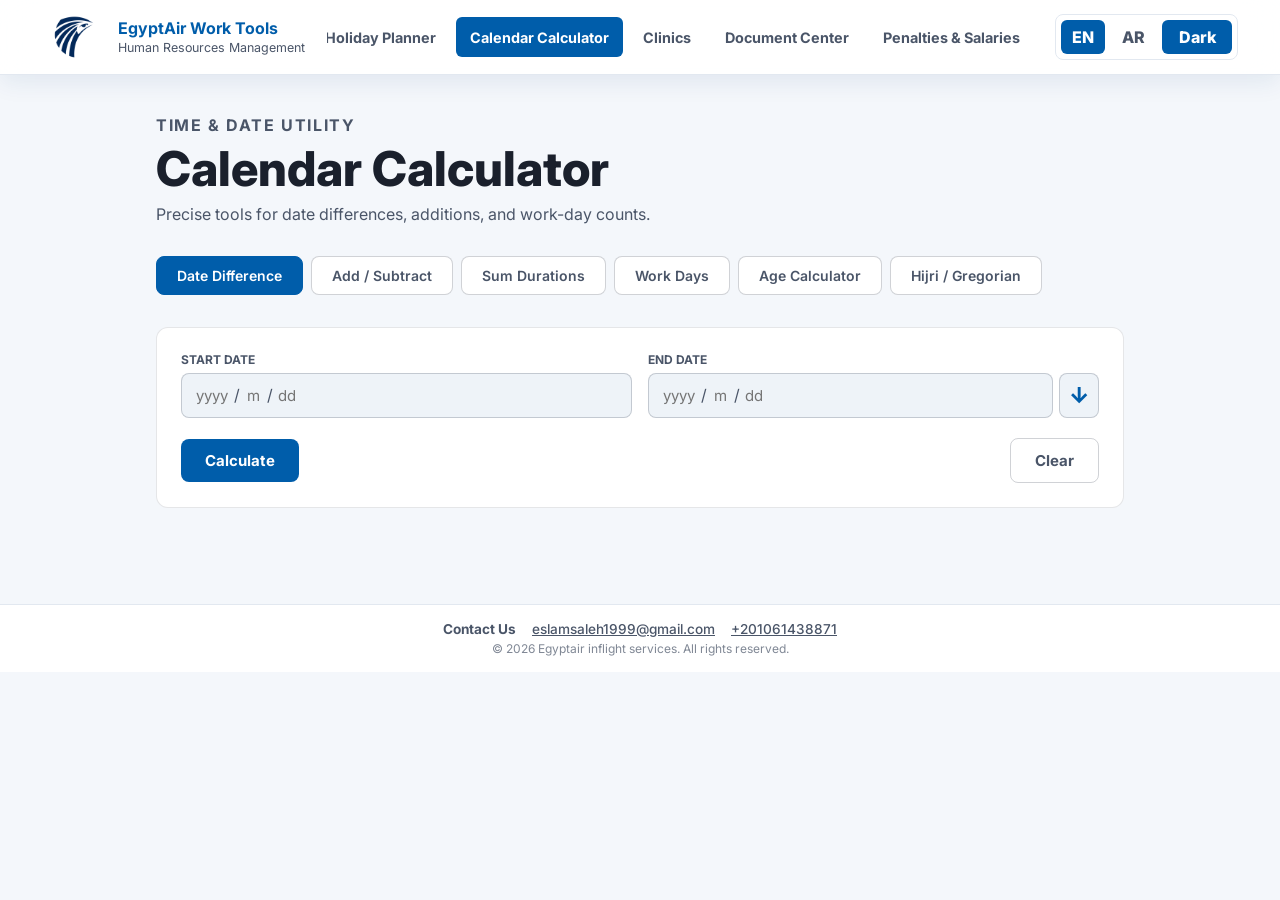
==== commit b4ce342e: "Add files via upload" ====
--- a/calendar-calculator.html
+++ b/calendar-calculator.html
@@ -257,6 +257,19 @@
   }
   .calc-btn:hover { opacity: 0.9; transform: translateY(-1px); }
 
+
+  /* Calculate / Clear row */
+  .btn-row { display: flex; justify-content: space-between; align-items: center; gap: 12px; flex-wrap: wrap; }
+  .clear-btn {
+    display: inline-flex; align-items: center; gap: 8px;
+    padding: 12px 24px; border-radius: 8px;
+    border: 1.5px solid var(--border-bright);
+    background: transparent; color: var(--text-muted);
+    font-size: 15px; font-weight: 700; cursor: pointer;
+    font-family: inherit; transition: all 0.2s;
+  }
+  .clear-btn:hover, .clear-btn:focus-visible { color: #d33; border-color: #d33; outline: none; }
+
   /* Result card */
   .result-card {
     display: none;
@@ -374,9 +387,14 @@
         <div class="field"><label data-en="Start Date" data-ar="تاريخ البدء">Start Date</label><input type="date" id="diff-from" /></div>
         <div class="field"><label data-en="End Date" data-ar="تاريخ الانتهاء">End Date</label><input type="date" id="diff-to" /></div>
       </div>
-      <button class="calc-btn" onclick="calcDiff()">
+      <div class="btn-row">
+        <button class="calc-btn" onclick="calcDiff()">
         <span data-en="Calculate" data-ar="احسب">Calculate</span>
       </button>
+        <button type="button" class="clear-btn" onclick="clearCard(this)">
+          <span data-en="Clear" data-ar="مسح">Clear</span>
+        </button>
+      </div>
       <div class="error" id="diff-err"></div>
     </div>
     <div class="result-card" id="diff-result">
@@ -409,9 +427,14 @@
           </select>
         </div>
       </div>
-      <button class="calc-btn" onclick="calcAdd()">
+      <div class="btn-row">
+        <button class="calc-btn" onclick="calcAdd()">
         <span data-en="Calculate" data-ar="احسب">Calculate</span>
       </button>
+        <button type="button" class="clear-btn" onclick="clearCard(this)">
+          <span data-en="Clear" data-ar="مسح">Clear</span>
+        </button>
+      </div>
       <div class="error" id="add-err"></div>
     </div>
     <div class="result-card" id="add-result">
@@ -426,9 +449,14 @@
       <div class="form-row">
         <div class="field"><label data-en="Date of birth" data-ar="تاريخ الميلاد">Date of birth</label><input type="date" id="age-dob" /></div>
       </div>
-      <button class="calc-btn" onclick="calcAge()">
+      <div class="btn-row">
+        <button class="calc-btn" onclick="calcAge()">
         <span data-en="Calculate" data-ar="احسب">Calculate</span>
       </button>
+        <button type="button" class="clear-btn" onclick="clearCard(this)">
+          <span data-en="Clear" data-ar="مسح">Clear</span>
+        </button>
+      </div>
       <div class="error" id="age-err"></div>
     </div>
     <div class="result-card" id="age-result">
@@ -450,9 +478,14 @@
         <input type="checkbox" id="work-sat" checked />
         <label for="work-sat" data-en="Exclude Saturdays" data-ar="استبعاد السبت">Exclude Saturdays</label>
       </div>
-      <button class="calc-btn" onclick="calcWork()">
+      <div class="btn-row">
+        <button class="calc-btn" onclick="calcWork()">
         <span data-en="Calculate" data-ar="احسب">Calculate</span>
       </button>
+        <button type="button" class="clear-btn" onclick="clearCard(this)">
+          <span data-en="Clear" data-ar="مسح">Clear</span>
+        </button>
+      </div>
       <div class="error" id="work-err"></div>
     </div>
     <div class="result-card" id="work-result">
@@ -471,9 +504,14 @@
         </button>
         <span class="dur-counter" id="dur-counter"></span>
       </div>
-      <button class="calc-btn" onclick="calcCount()">
+      <div class="btn-row">
+        <button class="calc-btn" onclick="calcCount()">
         <span data-en="Calculate" data-ar="احسب">Calculate</span>
       </button>
+        <button type="button" class="clear-btn" onclick="clearCard(this)">
+          <span data-en="Clear" data-ar="مسح">Clear</span>
+        </button>
+      </div>
       <div class="error" id="count-err"></div>
     </div>
     <div class="result-card" id="count-result">
@@ -488,9 +526,14 @@
       <div class="form-row">
         <div class="field"><label data-en="Gregorian date" data-ar="التاريخ الميلادي">Gregorian date</label><input type="date" id="hijri-greg" /></div>
       </div>
-      <button class="calc-btn" onclick="calcGregToHijri()">
+      <div class="btn-row">
+        <button class="calc-btn" onclick="calcGregToHijri()">
         <span data-en="Convert to Hijri" data-ar="تحويل إلى هجري">Convert to Hijri</span>
       </button>
+        <button type="button" class="clear-btn" onclick="clearCard(this)">
+          <span data-en="Clear" data-ar="مسح">Clear</span>
+        </button>
+      </div>
       <div class="error" id="hijri-greg-err"></div>
     </div>
     <div class="result-card" id="hijri-greg-result" style="margin-bottom: 10px;">
@@ -507,9 +550,14 @@
         </div>
         <div class="field"><label data-en="Hijri day" data-ar="اليوم الهجري">Hijri day</label><input type="number" id="hijri-day" inputmode="numeric" min="1" max="30" placeholder="1" /></div>
       </div>
-      <button class="calc-btn" onclick="calcHijriToGreg()">
+      <div class="btn-row">
+        <button class="calc-btn" onclick="calcHijriToGreg()">
         <span data-en="Convert to Gregorian" data-ar="تحويل إلى ميلادي">Convert to Gregorian</span>
       </button>
+        <button type="button" class="clear-btn" onclick="clearCard(this)">
+          <span data-en="Clear" data-ar="مسح">Clear</span>
+        </button>
+      </div>
       <div class="error" id="hijri-err"></div>
     </div>
     <div class="result-card" id="hijri-result">
@@ -1000,6 +1048,30 @@
   showResult('hijri-result');
 }
 
+function clearCard(btn) {
+  const card = btn.closest('.card');
+  if (!card) return;
+  // Reset every input / select / checkbox to its default
+  card.querySelectorAll('input').forEach(el => {
+    if (el.type === 'checkbox') el.checked = el.defaultChecked;
+    else el.value = el.defaultValue;
+  });
+  card.querySelectorAll('select').forEach(sel => {
+    const i = [...sel.options].findIndex(o => o.defaultSelected);
+    sel.selectedIndex = i >= 0 ? i : 0;
+  });
+  // Sum Durations: back to the initial empty rows
+  const durWrap = card.querySelector('#dur-rows');
+  if (durWrap) {
+    durWrap.innerHTML = '';
+    initDurations();
+  }
+  // Hide errors and the result belonging to this card
+  card.querySelectorAll('.error').forEach(e => { e.style.display = 'none'; });
+  const res = card.nextElementSibling;
+  if (res && res.classList.contains('result-card')) res.classList.remove('visible');
+}
+
 window.addEventListener('portal-language-change', () => {
   populateHijriMonths();
   durPlaceholders();
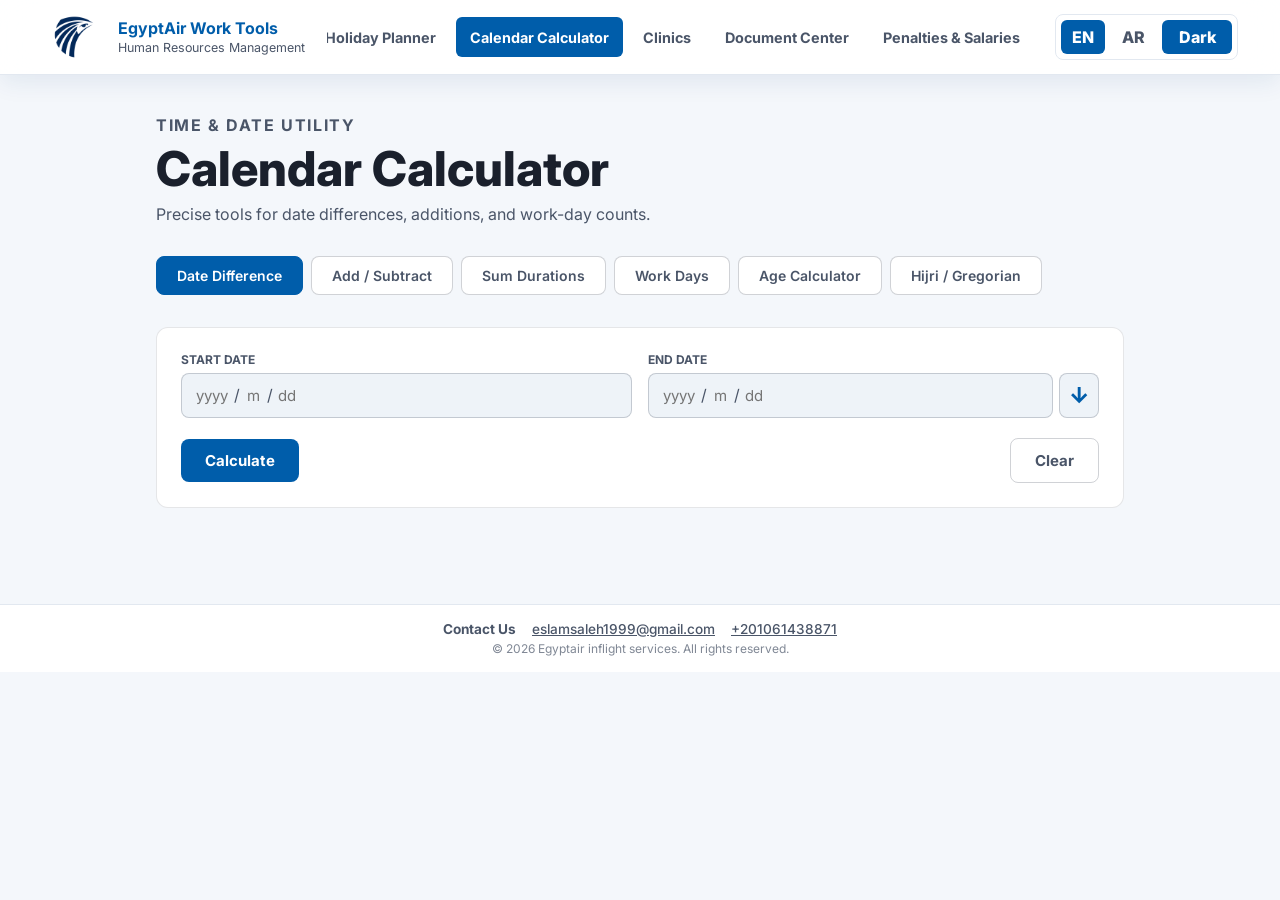
==== commit b7e99457: "Add files via upload" ====
--- a/calendar-calculator.html
+++ b/calendar-calculator.html
@@ -590,6 +590,7 @@
     },
     errors: {
       both: 'Please select both dates.',
+      invalidDate: 'That date does not exist. Please check the day and month.',
       start: 'Please select a start date.',
       days: 'Please enter a valid number.',
       dob: 'Please enter a date of birth.',
@@ -617,6 +618,7 @@
     },
     errors: {
       both: 'اختر التاريخين من فضلك.',
+      invalidDate: 'هذا التاريخ غير موجود. راجع اليوم والشهر من فضلك.',
       start: 'اختر تاريخ البداية من فضلك.',
       days: 'اكتب رقما صحيحا.',
       dob: 'اكتب تاريخ الميلاد من فضلك.',
@@ -722,10 +724,40 @@
   if (current) select.value = current;
 }
 
+/* Strict: returns null for empty input AND for dates that do not exist
+   (31 Feb, 30 Apr 31, year 0025...) instead of letting Date roll them over. */
 function parseLocal(s) {
   if (!s) return null;
   const [y,m,d] = s.split('-').map(Number);
-  return new Date(y, m-1, d);
+  if (![y, m, d].every(Number.isInteger)) return null;
+  const date = new Date(y, m-1, d);
+  if (date.getFullYear() !== y || date.getMonth() !== m - 1 || date.getDate() !== d) return null;
+  return date;
+}
+
+/* True when a date field has something typed that is not a real date. */
+function hasInvalidDate(...ids) {
+  return ids.some(id => {
+    const v = document.getElementById(id).value;
+    return !!v && !parseLocal(v);
+  });
+}
+
+/* Years / months / days between two dates (start <= end).
+   Borrow days from the month before `end`; if that is still negative
+   (e.g. 31 Jan -> 1 Mar), count the leftover days from the clamped anchor
+   addMonths(start, totalMonths) instead. */
+function ymdBetween(start, end) {
+  let totalMonths = (end.getFullYear() - start.getFullYear()) * 12 + (end.getMonth() - start.getMonth());
+  let days = end.getDate() - start.getDate();
+  if (days < 0) {
+    totalMonths--;
+    days += new Date(end.getFullYear(), end.getMonth(), 0).getDate();
+    if (days < 0) {
+      days = daysBetween(addMonths(start, totalMonths), end);
+    }
+  }
+  return { years: Math.floor(totalMonths / 12), months: totalMonths % 12, days };
 }
 
 function fmt(d) { 
@@ -774,7 +806,7 @@
   hideErr('diff-err'); hideResult('diff-result');
   const from = parseLocal(document.getElementById('diff-from').value);
   const to   = parseLocal(document.getElementById('diff-to').value);
-  if (!from || !to) return showErr('diff-err', 'both');
+  if (!from || !to) return showErr('diff-err', hasInvalidDate('diff-from', 'diff-to') ? 'invalidDate' : 'both');
 
   const start = from <= to ? from : to;
   const end   = from <= to ? to   : from;
@@ -790,11 +822,7 @@
     (t.getDay() === 5 || t.getDay() === 6) ? we++ : wd++;
   }
 
-  let yrs = end.getFullYear() - start.getFullYear();
-  let mos = end.getMonth() - start.getMonth();
-  let dys = end.getDate() - start.getDate();
-  if (dys < 0) { mos--; dys += new Date(end.getFullYear(), end.getMonth(), 0).getDate(); }
-  if (mos < 0) { yrs--; mos += 12; }
+  const { years: yrs, months: mos, days: dys } = ymdBetween(start, end);
 
   const c = copy();
   document.getElementById('diff-metrics').innerHTML = `
@@ -820,7 +848,7 @@
   const amount = parseInt(document.getElementById('add-amount').value);
   const unit   = document.getElementById('add-unit').value;
   const dir    = parseInt(document.getElementById('add-dir').value);
-  if (!from) return showErr('add-err', 'start');
+  if (!from) return showErr('add-err', hasInvalidDate('add-from') ? 'invalidDate' : 'start');
   if (isNaN(amount) || amount < 0) return showErr('add-err', 'days');
 
   const signed = dir * amount;
@@ -850,16 +878,12 @@
 function calcAge() {
   hideErr('age-err'); hideResult('age-result');
   const dob  = parseLocal(document.getElementById('age-dob').value);
-  if (!dob) return showErr('age-err', 'dob');
+  if (!dob) return showErr('age-err', hasInvalidDate('age-dob') ? 'invalidDate' : 'dob');
   const asof = new Date();
   asof.setHours(0,0,0,0);
   if (dob > asof) return showErr('age-err', 'futureDob');
 
-  let yrs = asof.getFullYear() - dob.getFullYear();
-  let mos = asof.getMonth() - dob.getMonth();
-  let dys = asof.getDate() - dob.getDate();
-  if (dys < 0) { mos--; dys += new Date(asof.getFullYear(), asof.getMonth(), 0).getDate(); }
-  if (mos < 0) { yrs--; mos += 12; }
+  const { years: yrs, months: mos, days: dys } = ymdBetween(dob, asof);
 
   const totalDays = Math.round((asof - dob) / 86400000);
   const c = copy();
@@ -884,7 +908,7 @@
   const to    = parseLocal(document.getElementById('work-to').value);
   const exFri = document.getElementById('work-fri').checked;
   const exSat = document.getElementById('work-sat').checked;
-  if (!from || !to) return showErr('work-err', 'both');
+  if (!from || !to) return showErr('work-err', hasInvalidDate('work-from', 'work-to') ? 'invalidDate' : 'both');
 
   const start = from <= to ? from : to;
   const end   = from <= to ? to   : from;
@@ -1017,7 +1041,7 @@
 function calcGregToHijri() {
   hideErr('hijri-greg-err'); hideResult('hijri-greg-result');
   const greg = parseLocal(document.getElementById('hijri-greg').value);
-  if (!greg) return showErr('hijri-greg-err', 'start');
+  if (!greg) return showErr('hijri-greg-err', hasInvalidDate('hijri-greg') ? 'invalidDate' : 'start');
 
   const h = gregorianToHijri(greg.getFullYear(), greg.getMonth() + 1, greg.getDate());
   const c = copy();
@@ -1035,7 +1059,11 @@
   const y = parseInt(document.getElementById('hijri-year').value);
   const m = parseInt(document.getElementById('hijri-month').value);
   const d = parseInt(document.getElementById('hijri-day').value);
-  if (!y || !m || !d || d < 1 || d > 30 || y < 1) return showErr('hijri-err', 'hijriDate');
+  if (!y || !m || !d || d < 1 || d > 30 || y < 1 || m < 1 || m > 12) return showErr('hijri-err', 'hijriDate');
+
+  /* Reject e.g. day 30 in a 29-day month: it would silently roll into the next month. */
+  const back = jdToHijri(hijriToJD(y, m, d));
+  if (back.year !== y || back.month !== m || back.day !== d) return showErr('hijri-err', 'hijriDate');
 
   const g = hijriToGregorianDate(y, m, d);
   const gregDate = new Date(g.year, g.month - 1, g.day);
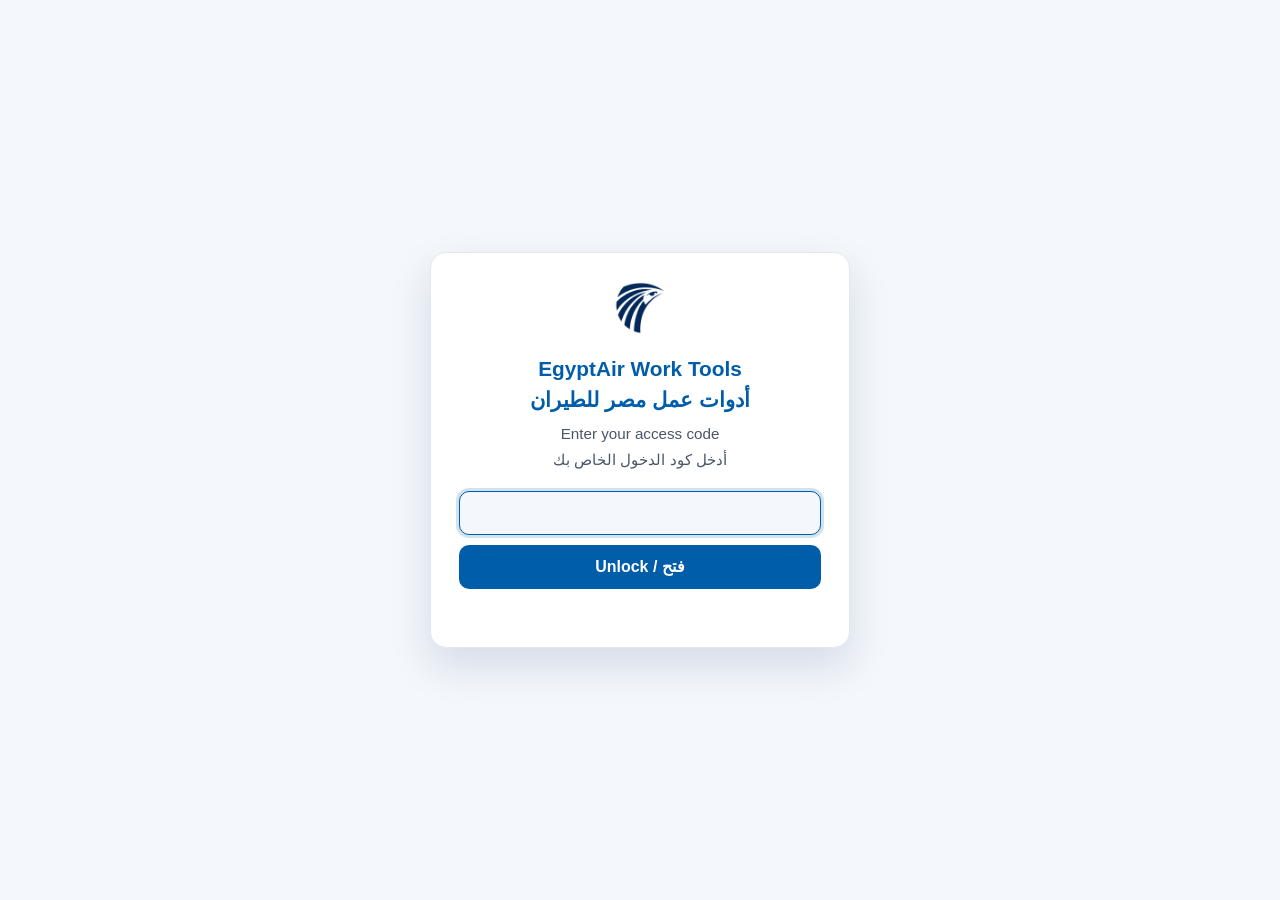
==== commit e2bf17a1: "Add files via upload" ====
--- a/calendar-calculator.html
+++ b/calendar-calculator.html
@@ -2,6 +2,7 @@
 <html lang="en" dir="ltr" data-theme="light">
 <head>
 <meta charset="UTF-8" />
+  <script src="auth.js"></script>
 <meta name="viewport" content="width=device-width, initial-scale=1.0" />
 <title>Calendar Calculator</title>
   <link rel="icon" href="egyptair-logo_.png" type="image/png">
@@ -351,10 +352,12 @@
     <a href="index.html" data-en="Home" data-ar="الرئيسية">Home</a>
     <a href="holiday-planner.html" data-en="Holiday Planner" data-ar="مخطط الإجازات">Holiday Planner</a>
     <a class="active" href="calendar-calculator.html" data-en="Calendar Calculator" data-ar="حاسبة التقويم">Calendar Calculator</a>
-    <a href="clinics.html" data-en="Clinics" data-ar="العيادات">Clinics</a>
+    <a data-requires="c" href="clinics.html" data-en="Clinics" data-ar="العيادات">Clinics</a>
     <a href="document-center.html" data-en="Document Center" data-ar="مركز المستندات">Document Center</a>
+    <a data-requires="v" href="employees-data.html" data-en="Employee Data" data-ar="بيانات الموظفين">Employee Data</a>
     <a href="penalties-salaries.html" data-en="Penalties & Salaries" data-ar="الجزاءات والمرتبات">الجزاءات والمرتبات</a>
     <a href="scanner.html" data-en="Scanner" data-ar="ماسح ضوئي">Scanner</a>
+    <a data-requires="t" href="tagging.html" data-en="Countdown" data-ar="العد التنازلي">Countdown</a>
   </nav>
 
   <div class="portal-actions" aria-label="Display controls">
--- a/portal.css
+++ b/portal.css
@@ -45,10 +45,11 @@
 body {
   margin: 0;
   min-height: 100vh;
+  background: #f4f7fb;
   background:
     radial-gradient(circle at top left, rgba(31, 111, 159, 0.16), transparent 34rem),
     linear-gradient(180deg, var(--surface-2), var(--bg) 18rem);
-  color: var(--text);
+  color: #1a202c; color: var(--text);
   font-family: Inter, "Segoe UI", Arial, sans-serif;
   cursor: url('data:image/svg+xml;utf8,%3Csvg%20xmlns%3D%22http%3A//www.w3.org/2000/svg%22%20width%3D%2226%22%20height%3D%2226%22%20viewBox%3D%220%200%20800%20800%22%3E%3Cpath%20fill%3D%22white%22%20stroke%3D%22black%22%20stroke-width%3D%2236%22%20stroke-linejoin%3D%22round%22%20d%3D%22M%20116%2C136%20L%20103%2C173%20L%20119%2C219%20L%20213%2C323%20L%20152%2C592%20L%20207%2C647%20L%20219%2C645%20L%20333%2C443%20L%20435%2C545%20L%20415%2C630%20L%20465%2C673%20L%20542%2C572%20L%20649%2C488%20L%20602%2C439%20L%20520%2C460%20L%20417%2C356%20L%20617%2C247%20L%20622%2C232%20L%20570%2C177%20L%20299%2C240%20L%20198%2C147%20L%20143%2C128%20Z%22/%3E%3C/svg%3E') 13 13, auto;
 }
@@ -80,10 +81,13 @@
   grid-template-columns: auto minmax(0, 1fr) auto;
   align-items: center;
   gap: 22px;
-  padding: 14px clamp(16px, 4vw, 42px);
+  padding: 14px 16px; padding: 14px clamp(16px, 4vw, 42px);
+  background: #ffffff;
+  background: #ffffff; background: var(--surface);
   background: color-mix(in srgb, var(--surface) 92%, transparent);
-  border-bottom: 1px solid var(--line);
+  border-bottom: 1px solid #e2e8f0; border-bottom: 1px solid var(--line);
   box-shadow: 0 8px 22px rgba(18, 59, 115, 0.08);
+  -webkit-backdrop-filter: blur(16px);
   backdrop-filter: blur(16px);
 }
 
@@ -107,21 +111,22 @@
 }
 
 .brand strong {
-  color: var(--primary);
+  color: #005daa; color: var(--primary);
   font-size: 1rem;
   line-height: 1.15;
 }
 
 .brand small {
-  color: var(--muted);
+  color: #4a5568; color: var(--muted);
   font-size: 0.78rem;
   margin-top: 3px;
 }
 
 .portal-nav {
   display: flex;
+  flex-wrap: wrap; /* all links stay reachable when a user has the extra pages (Clinics, Employee Data, Tagging) */
   justify-content: center;
-  gap: 6px;
+  gap: 4px;
   min-width: 0;
   overflow-x: auto;
 }
@@ -131,26 +136,38 @@
   min-height: 40px;
   display: inline-flex;
   align-items: center;
-  padding: 0 13px;
+  padding: 0 10px;
   border-radius: 6px;
-  color: var(--muted);
+  color: #4a5568; color: var(--muted);
   font-weight: 700;
-  font-size: 0.9rem;
+  font-size: 0.86rem;
   text-decoration: none;
   border: 1px solid transparent;
 }
 
-.portal-nav a:hover,
+.portal-nav a:hover {
+  color: #005daa;
+  color: #005daa; color: var(--primary);
+  border-color: #e2e8f0;
+  border-color: #e2e8f0; border-color: var(--line);
+  background: #eef3f8;
+  background: #eef3f8; background: var(--surface-2);
+  outline: none;
+}
+
 .portal-nav a:focus-visible {
-  color: var(--primary);
-  border-color: var(--line);
-  background: var(--surface-2);
+  color: #005daa;
+  color: #005daa; color: var(--primary);
+  border-color: #e2e8f0;
+  border-color: #e2e8f0; border-color: var(--line);
+  background: #eef3f8;
+  background: #eef3f8; background: var(--surface-2);
   outline: none;
 }
 
 .portal-nav a.active {
   color: #ffffff;
-  background: var(--primary);
+  background: #005daa; background: var(--primary);
   border-color: transparent;
 }
 
@@ -159,9 +176,9 @@
   align-items: center;
   gap: 6px;
   padding: 5px;
-  border: 1px solid var(--line);
-  border-radius: 8px;
-  background: var(--surface);
+  border: 1px solid #e2e8f0; border: 1px solid var(--line);
+  border-radius: 8px;
+  background: #ffffff; background: var(--surface);
 }
 
 .segmented-btn,
@@ -171,7 +188,7 @@
   border-radius: 6px;
   padding: 0 11px;
   background: transparent;
-  color: var(--muted);
+  color: #4a5568; color: var(--muted);
   font-weight: 800;
   cursor: pointer;
 }
@@ -179,7 +196,7 @@
 .segmented-btn.active,
 .theme-btn {
   color: #ffffff;
-  background: var(--primary);
+  background: #005daa; background: var(--primary);
 }
 
 .theme-btn {
@@ -189,18 +206,18 @@
 }
 
 .portal-shell {
-  width: min(1160px, calc(100% - 32px));
+  width: calc(100% - 32px); max-width: 1160px; width: min(1160px, calc(100% - 32px));
   margin: 0 auto;
-  padding: clamp(28px, 5vw, 58px) 0 56px;
+  padding: 28px 0 56px; padding: clamp(28px, 5vw, 58px) 0 56px;
 }
 
 .hero-panel {
   display: grid;
   gap: 12px;
-  padding: clamp(26px, 5vw, 46px);
-  border: 1px solid var(--line);
-  border-radius: 8px;
-  background: var(--surface);
+  padding: 26px; padding: clamp(26px, 5vw, 46px);
+  border: 1px solid #e2e8f0; border: 1px solid var(--line);
+  border-radius: 8px;
+  background: #ffffff; background: var(--surface);
   box-shadow: var(--shadow);
 }
 
@@ -222,7 +239,7 @@
 .hero-panel h1 {
   max-width: 760px;
   margin-bottom: 0;
-  font-size: clamp(2.2rem, 5vw, 4.2rem);
+  font-size: 2.2rem; font-size: clamp(2.2rem, 5vw, 4.2rem);
   line-height: 1.02;
   letter-spacing: 0;
 }
@@ -230,7 +247,7 @@
 .hero-panel p:last-child {
   max-width: 760px;
   margin-bottom: 0;
-  color: var(--muted);
+  color: #4a5568; color: var(--muted);
   font-size: 1.08rem;
   line-height: 1.65;
 }
@@ -247,19 +264,29 @@
   gap: 13px;
   min-height: 230px;
   padding: 24px;
-  border: 1px solid var(--line);
-  border-radius: 8px;
-  background: var(--surface);
+  border: 1px solid #e2e8f0; border: 1px solid var(--line);
+  border-radius: 8px;
+  background: #ffffff; background: var(--surface);
   color: inherit;
   text-decoration: none;
   box-shadow: 0 10px 26px rgba(18, 59, 115, 0.08);
   transition: transform 0.18s ease, border-color 0.18s ease, box-shadow 0.18s ease;
 }
 
-.tool-card:hover,
+.tool-card:hover {
+  transform: translateY(-3px);
+  border-color: #d4af37;
+  border-color: var(--accent);
+  box-shadow: 0 18px 42px rgba(18, 59, 115, 0.12);
+  box-shadow: var(--shadow);
+  outline: none;
+}
+
 .tool-card:focus-visible {
   transform: translateY(-3px);
+  border-color: #d4af37;
   border-color: var(--accent);
+  box-shadow: 0 18px 42px rgba(18, 59, 115, 0.12);
   box-shadow: var(--shadow);
   outline: none;
 }
@@ -271,26 +298,26 @@
   align-items: center;
   justify-content: center;
   border-radius: 8px;
-  background: var(--surface-2);
-  color: var(--primary);
+  background: #eef3f8; background: var(--surface-2);
+  color: #005daa; color: var(--primary);
   font-size: 1.4rem;
   font-weight: 800;
 }
 
 .tool-card h2 {
   margin-bottom: 0;
-  color: var(--primary);
+  color: #005daa; color: var(--primary);
   font-size: 1.25rem;
 }
 
 .tool-card p {
   margin-bottom: 0;
-  color: var(--muted);
+  color: #4a5568; color: var(--muted);
   line-height: 1.6;
 }
 
 .app-page {
-  width: min(1480px, calc(100% - 32px));
+  width: calc(100% - 32px); max-width: 1480px; width: min(1480px, calc(100% - 32px));
   margin: 0 auto;
   padding: 28px 0 56px;
 }
@@ -303,20 +330,20 @@
 }
 
 .panel-card {
-  border: 1px solid var(--line);
-  border-radius: 8px;
-  background: var(--surface);
+  border: 1px solid #e2e8f0; border: 1px solid var(--line);
+  border-radius: 8px;
+  background: #ffffff; background: var(--surface);
   box-shadow: 0 12px 30px rgba(18, 59, 115, 0.1);
   padding: 22px;
 }
 
 .panel-card h1,
 .panel-card h2 {
-  color: var(--primary);
+  color: #005daa; color: var(--primary);
 }
 
 .panel-card p {
-  color: var(--muted);
+  color: #4a5568; color: var(--muted);
   line-height: 1.6;
 }
 
@@ -330,10 +357,10 @@
   display: grid;
   place-items: center;
   padding: 18px;
-  border: 2px dashed var(--line);
-  border-radius: 8px;
-  background: var(--surface-2);
-  color: var(--muted);
+  border: 2px dashed #e2e8f0; border: 2px dashed var(--line);
+  border-radius: 8px;
+  background: #eef3f8; background: var(--surface-2);
+  color: #4a5568; color: var(--muted);
   text-align: center;
   cursor: pointer;
 }
@@ -359,13 +386,13 @@
 .primary-btn {
   border: 0;
   color: #fff;
-  background: var(--primary);
+  background: #005daa; background: var(--primary);
 }
 
 .ghost-btn {
-  border: 1px solid var(--line);
-  background: var(--surface);
-  color: var(--primary);
+  border: 1px solid #e2e8f0; border: 1px solid var(--line);
+  background: #ffffff; background: var(--surface);
+  color: #005daa; color: var(--primary);
 }
 
 .danger-btn {
@@ -384,9 +411,9 @@
   gap: 12px;
   align-items: center;
   padding: 14px;
-  border: 1px solid var(--line);
-  border-radius: 8px;
-  background: var(--surface-2);
+  border: 1px solid #e2e8f0; border: 1px solid var(--line);
+  border-radius: 8px;
+  background: #eef3f8; background: var(--surface-2);
 }
 
 .document-row-actions {
@@ -399,9 +426,9 @@
 .document-form-panel {
   margin-top: 18px;
   padding: 18px;
-  border: 1px solid var(--line);
-  border-radius: 8px;
-  background: var(--surface-2);
+  border: 1px solid #e2e8f0; border: 1px solid var(--line);
+  border-radius: 8px;
+  background: #eef3f8; background: var(--surface-2);
 }
 
 .document-form-panel[hidden] {
@@ -410,13 +437,13 @@
 
 .document-form-panel h3 {
   margin: 0 0 6px;
-  color: var(--primary);
+  color: #005daa; color: var(--primary);
   font-size: 1.05rem;
 }
 
 .document-form-panel .form-note {
   margin: 0 0 16px;
-  color: var(--muted);
+  color: #4a5568; color: var(--muted);
   font-size: 0.9rem;
   line-height: 1.5;
 }
@@ -430,17 +457,17 @@
   display: block;
   margin-bottom: 6px;
   font-weight: 700;
-  color: var(--text);
+  color: #1a202c; color: var(--text);
 }
 
 .document-form-field input,
 .document-form-field textarea {
   width: 100%;
   padding: 10px 12px;
-  border: 1px solid var(--line);
-  border-radius: 8px;
-  background: var(--surface);
-  color: var(--text);
+  border: 1px solid #e2e8f0; border: 1px solid var(--line);
+  border-radius: 8px;
+  background: #ffffff; background: var(--surface);
+  color: #1a202c; color: var(--text);
   font: inherit;
 }
 
@@ -458,7 +485,7 @@
 
 .document-form-status {
   margin-top: 12px;
-  color: var(--muted);
+  color: #4a5568; color: var(--muted);
   font-size: 0.9rem;
 }
 
@@ -492,7 +519,7 @@
 
 .employee-result-name {
   margin: 0;
-  color: var(--text);
+  color: #1a202c; color: var(--text);
   font-size: 1.2rem;
   font-weight: 800;
   line-height: 1.35;
@@ -523,15 +550,15 @@
 
 .document-meta {
   margin: 0;
-  color: var(--muted);
+  color: #4a5568; color: var(--muted);
   font-size: 0.9rem;
 }
 
 .empty-state {
   padding: 28px;
-  border: 1px dashed var(--line);
-  border-radius: 8px;
-  color: var(--muted);
+  border: 1px dashed #e2e8f0; border: 1px dashed var(--line);
+  border-radius: 8px;
+  color: #4a5568; color: var(--muted);
   text-align: center;
 }
 
@@ -558,9 +585,9 @@
   max-width: 420px;
   padding: 14px 18px;
   border-radius: 8px;
-  border: 1px solid var(--line);
-  background: var(--surface);
-  color: var(--text);
+  border: 1px solid #e2e8f0; border: 1px solid var(--line);
+  background: #ffffff; background: var(--surface);
+  color: #1a202c; color: var(--text);
   box-shadow: var(--shadow);
   font-size: 0.95rem;
   font-weight: 600;
@@ -571,12 +598,12 @@
 
 .toast--error {
   border-color: var(--danger);
-  background: color-mix(in srgb, var(--danger) 8%, var(--surface));
+  background: rgba(199,54,54,0.08); background: color-mix(in srgb, var(--danger) 8%, var(--surface));
 }
 
 .toast--warning {
   border-color: var(--accent);
-  background: color-mix(in srgb, var(--accent) 8%, var(--surface));
+  background: rgba(212,175,55,0.08); background: color-mix(in srgb, var(--accent) 8%, var(--surface));
 }
 
 @keyframes toastIn {
@@ -623,16 +650,16 @@
   .search-input {
     width: 100%;
     padding: 12px;
-    border: 1px solid var(--line);
+    border: 1px solid #e2e8f0; border: 1px solid var(--line);
     border-radius: 8px;
-    background: var(--surface-2);
-    color: var(--text);
+    background: #eef3f8; background: var(--surface-2);
+    color: #1a202c; color: var(--text);
     font: inherit;
     outline: none;
     transition: border-color 0.18s, box-shadow 0.18s;
   }
   .search-input:focus {
-    border-color: var(--primary);
+    border-color: #005daa; border-color: var(--primary);
     box-shadow: 0 0 0 3px rgba(0, 93, 170, 0.12);
   }
 
@@ -648,6 +675,7 @@
 
   .portal-nav {
     justify-content: flex-start;
+    flex-wrap: nowrap; /* phones/tablets: one scrolling row */
   }
 
   .portal-actions {
@@ -667,7 +695,7 @@
 
   .portal-shell,
   .app-page {
-    width: min(100% - 20px, 1480px);
+    width: calc(100% - 20px); max-width: 1480px; width: min(100% - 20px, 1480px);
   }
 
   .hero-panel,
@@ -684,11 +712,11 @@
 /* ── Footer ── */
 .portal-footer {
   margin: 0;
-  padding: 16px clamp(16px, 4vw, 42px);
-  background: var(--surface);
-  border-top: 1px solid var(--line);
+  padding: 16px 16px; padding: 16px clamp(16px, 4vw, 42px);
+  background: #ffffff; background: var(--surface);
+  border-top: 1px solid #e2e8f0; border-top: 1px solid var(--line);
   text-align: center;
-  color: var(--muted);
+  color: #4a5568; color: var(--muted);
   /* Force LTR and standard font even in Arabic mode */
   direction: ltr !important;
   unicode-bidi: isolate;
@@ -729,3 +757,98 @@
     gap: 8px;
   }
 }
+
+/* ── Fun plane game ── */
+.hero-title-row {
+  display: -webkit-box;
+  display: -ms-flexbox;
+  display: flex;
+  -webkit-box-align: center;
+  -ms-flex-align: center;
+  align-items: center;
+  -ms-flex-wrap: wrap;
+  flex-wrap: wrap;
+  gap: 16px;
+}
+
+.hero-title-row h1 {
+  margin: 0;
+}
+
+.fun-plane-btn {
+  width: 52px;
+  height: 52px;
+  padding: 0;
+  display: -webkit-box;
+  display: -ms-flexbox;
+  display: flex;
+  -webkit-box-align: center;
+  -ms-flex-align: center;
+  align-items: center;
+  -webkit-box-pack: center;
+  -ms-flex-pack: center;
+  justify-content: center;
+  border: 1px solid #e2e8f0; border: 1px solid var(--line);
+  border-radius: 50%;
+  background: #ffffff; background: var(--surface);
+  color: #123b73; color: var(--accent);
+  cursor: pointer;
+  box-shadow: 0 4px 12px rgba(0, 0, 0, 0.12);
+  -webkit-transition: -webkit-transform 0.2s ease;
+  transition: transform 0.2s ease;
+}
+
+.fun-plane-btn:hover {
+  -webkit-transform: translateY(-2px) rotate(-12deg);
+  transform: translateY(-2px) rotate(-12deg);
+}
+
+.fun-plane-btn:active {
+  -webkit-transform: scale(0.92);
+  transform: scale(0.92);
+}
+
+.fun-plane-btn svg {
+  display: block;
+}
+
+.plane-sky {
+  position: fixed;
+  top: 0;
+  left: 0;
+  width: 100%;
+  height: 100%;
+  overflow: hidden;
+  z-index: 2000;
+  pointer-events: none;
+}
+
+.plane-fly {
+  position: absolute;
+  left: 0;
+  top: 0;
+  color: #123b73;
+  line-height: 0;
+  filter: drop-shadow(0 6px 4px rgba(0, 0, 0, 0.25));
+}
+
+.plane-fly svg {
+  display: block;
+}
+
+.plane-trail {
+  position: absolute;
+  right: 92%;
+  top: 50%;
+  width: 90px;
+  height: 3px;
+  margin-top: -1px;
+  border-radius: 3px;
+  background: #ffffff;
+  background: -webkit-linear-gradient(right, rgba(255,255,255,0.9), rgba(255,255,255,0));
+  background: linear-gradient(to left, rgba(120,140,170,0.55), rgba(120,140,170,0));
+}
+
+:root[data-theme="dark"] .plane-fly {
+  color: #74b8ff;
+}
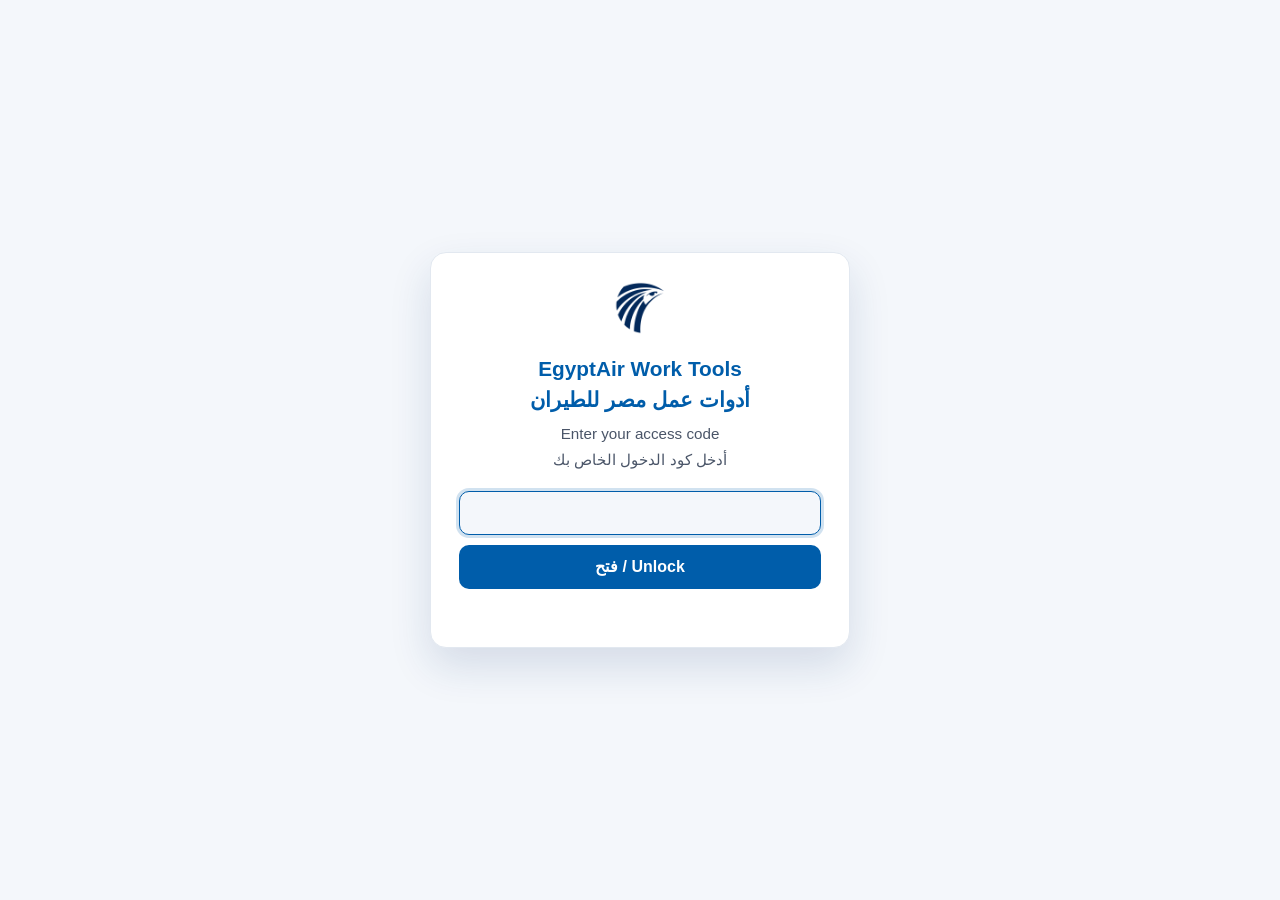
==== commit e4e540a5: "Add files via upload" ====
--- a/calendar-calculator.html
+++ b/calendar-calculator.html
@@ -1,5 +1,5 @@
 <!DOCTYPE html>
-<html lang="en" dir="ltr" data-theme="light">
+<html lang="ar" dir="rtl" data-theme="light">
 <head>
 <meta charset="UTF-8" />
   <script src="auth.js"></script>
@@ -361,9 +361,9 @@
   </nav>
 
   <div class="portal-actions" aria-label="Display controls">
-    <button class="segmented-btn active" type="button" data-lang-option="en">EN</button>
-    <button class="segmented-btn" type="button" data-lang-option="ar">AR</button>
-    <button class="theme-btn" type="button" data-theme-toggle data-en="Dark" data-ar="داكن">Dark</button>
+    <button class="segmented-btn" type="button" data-lang-option="en">EN</button>
+    <button class="segmented-btn active" type="button" data-lang-option="ar">AR</button>
+    <button class="theme-btn" type="button" data-theme-toggle data-en="Dark" data-ar="داكن">داكن</button>
   </div>
 </header>
 
